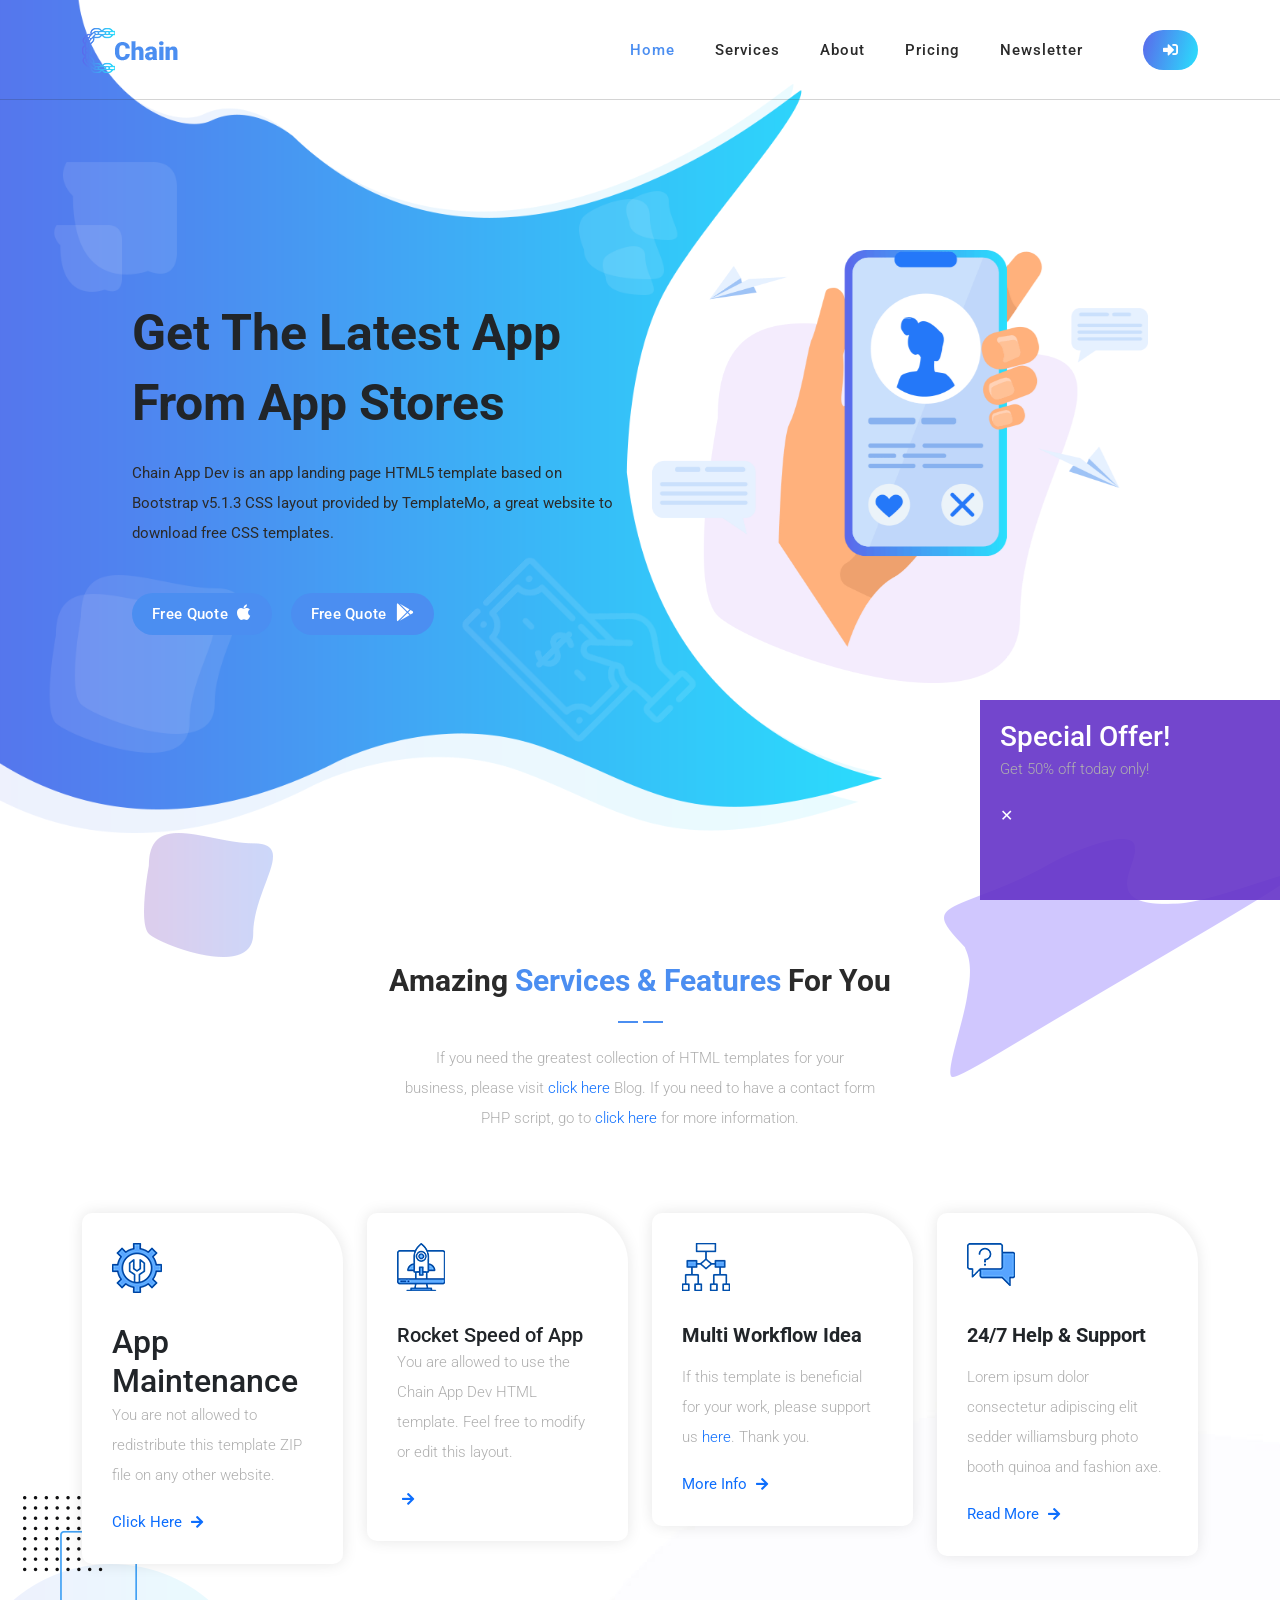
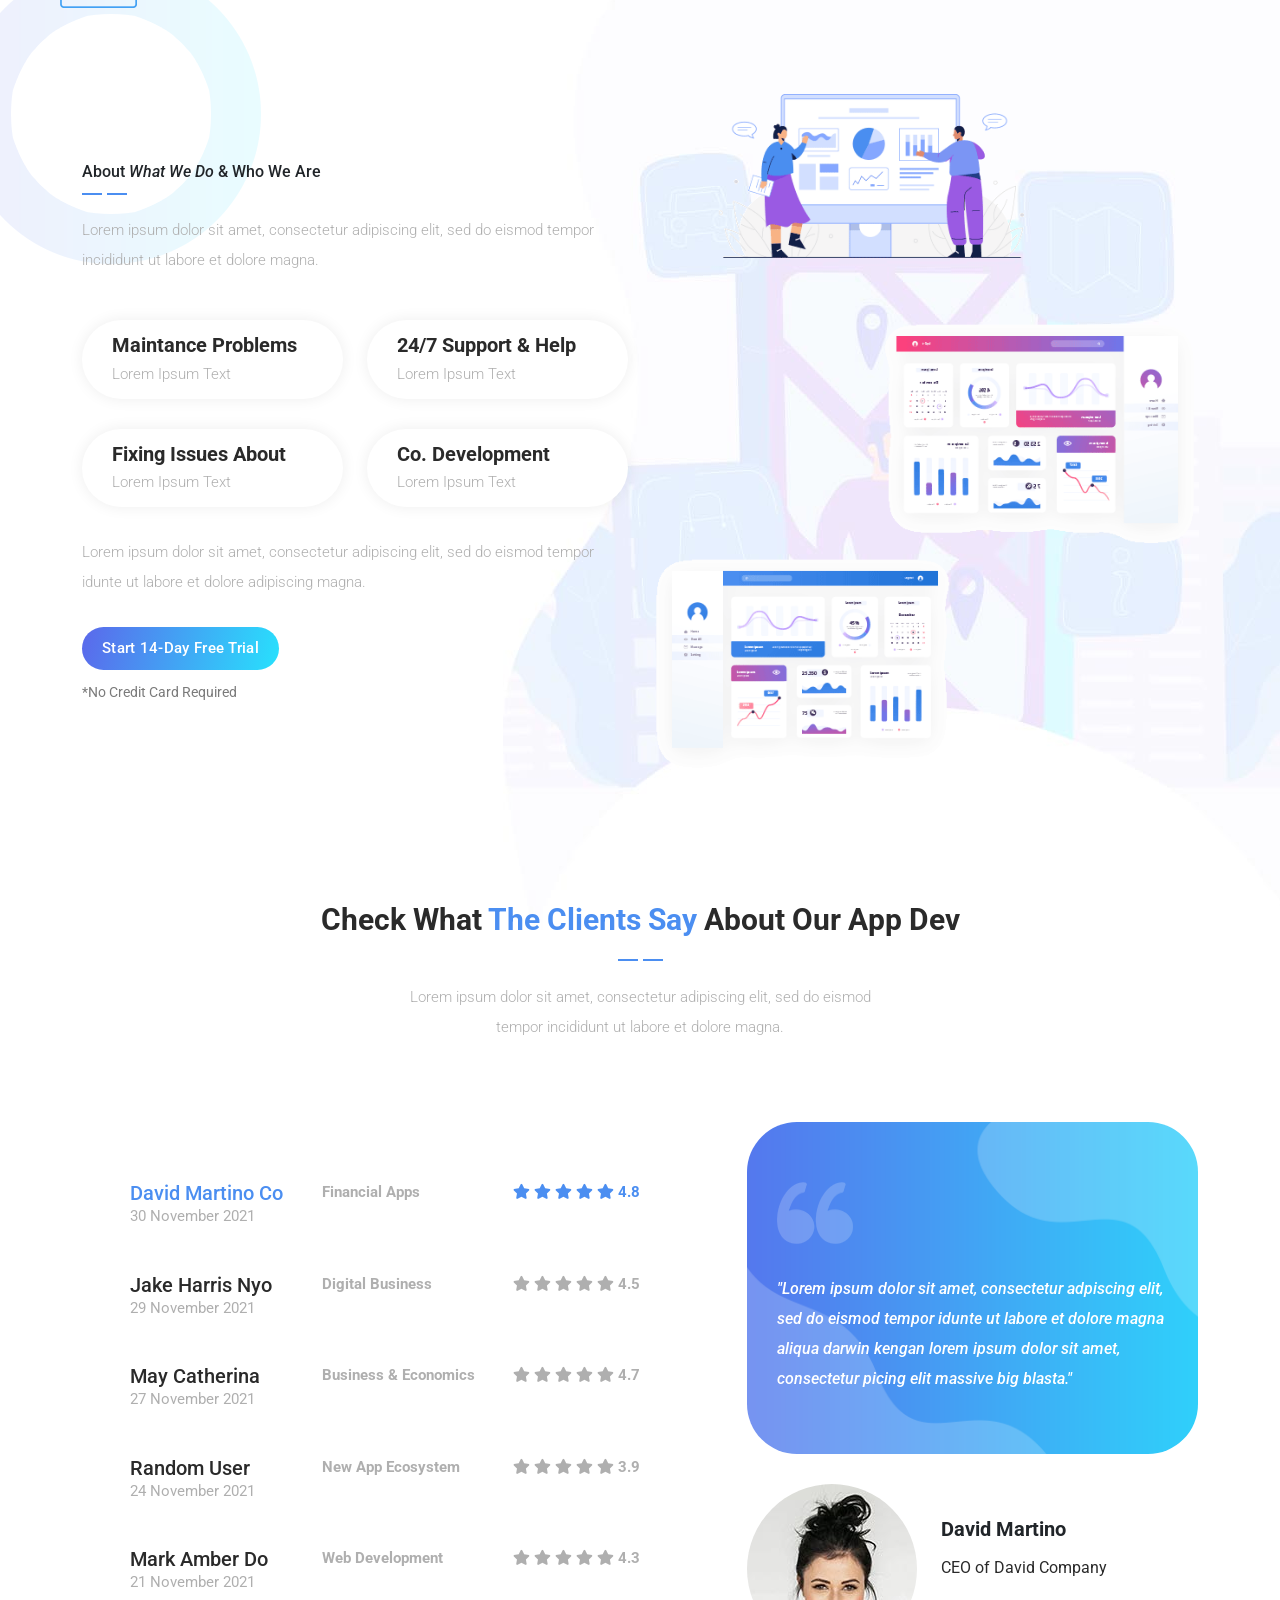
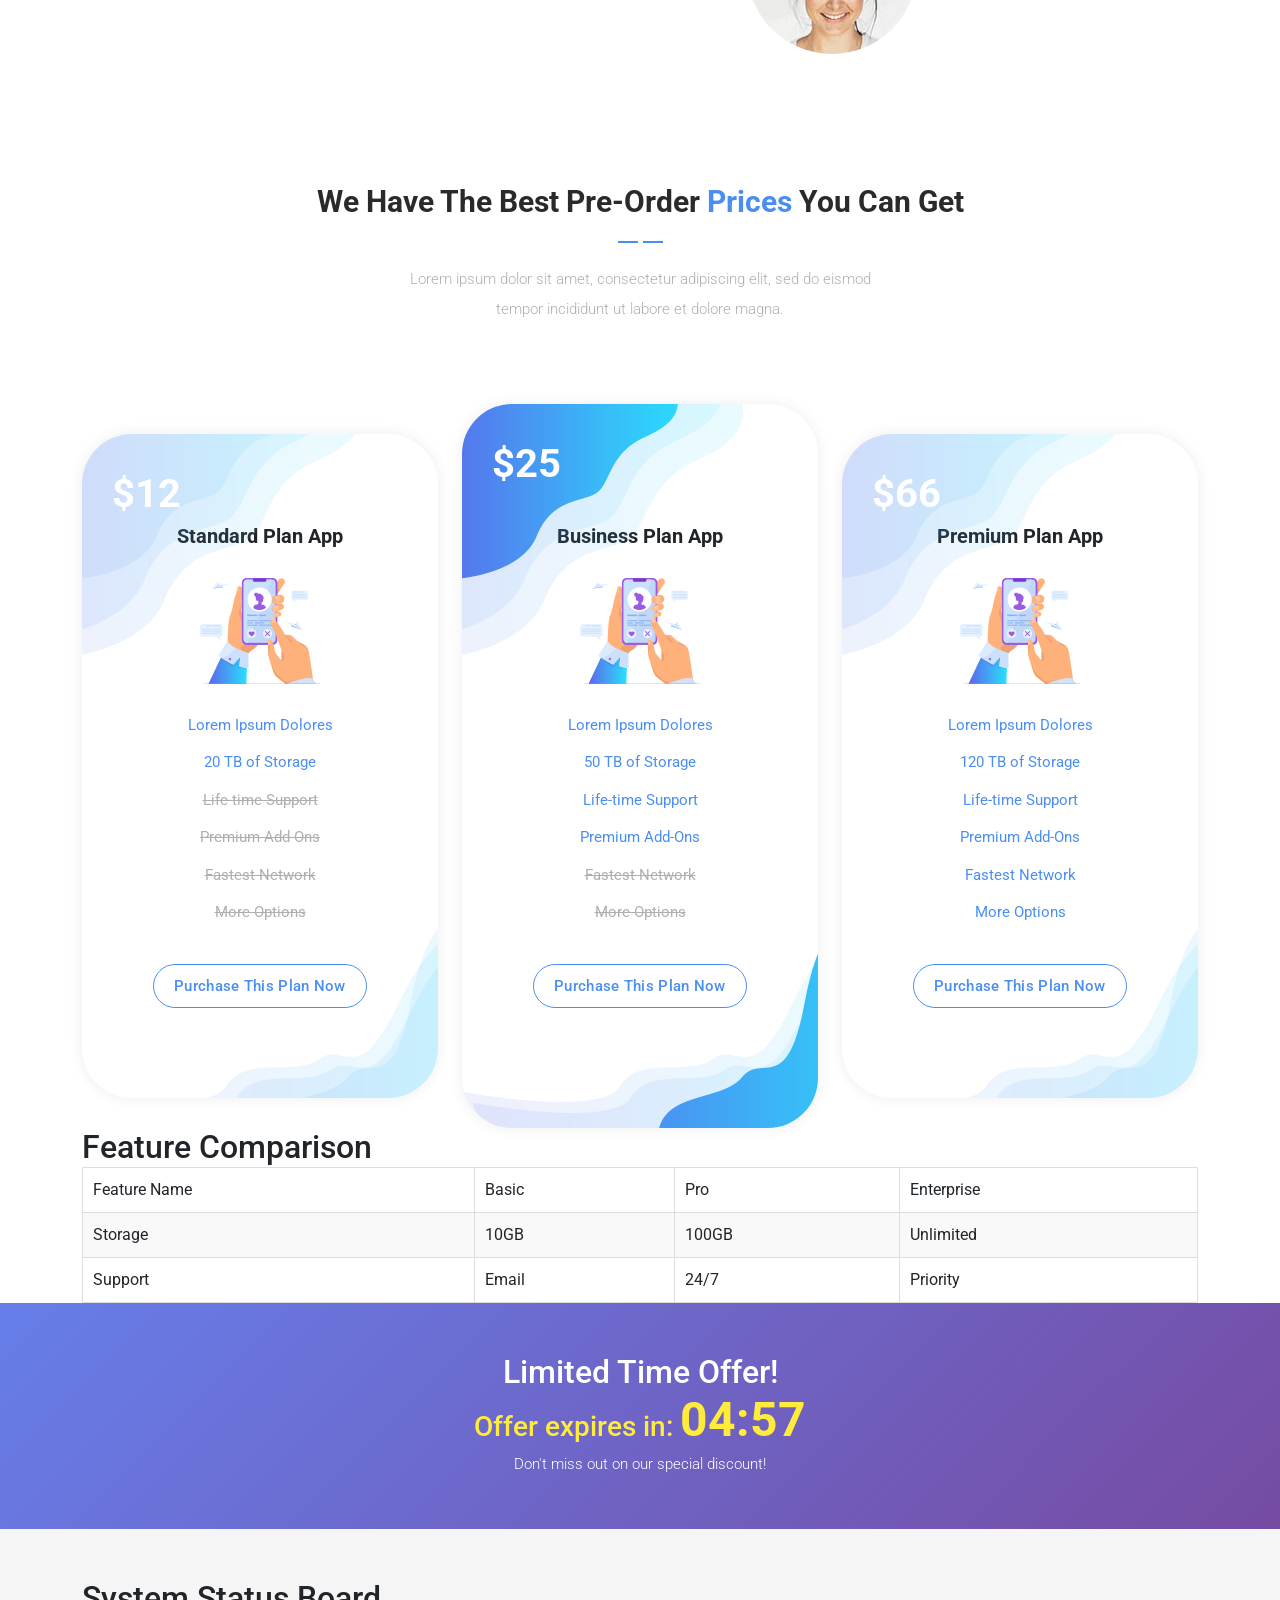
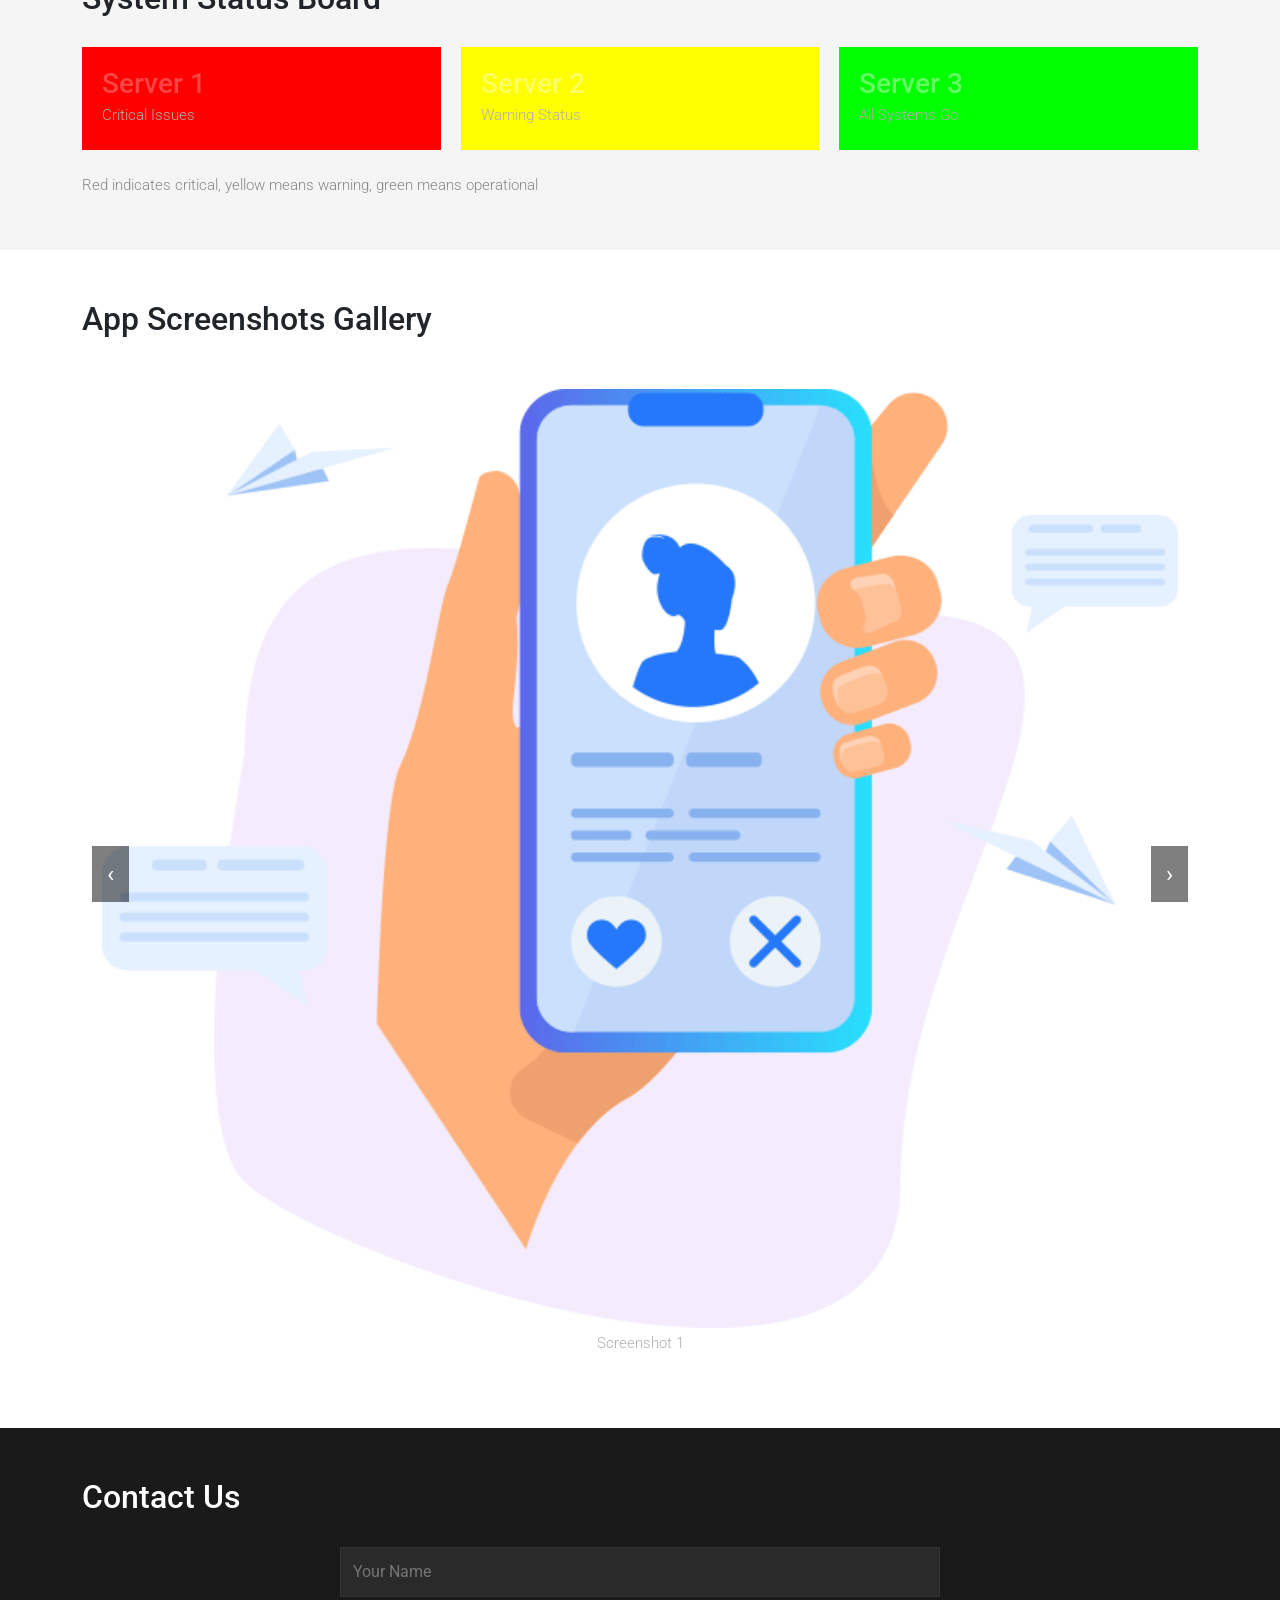
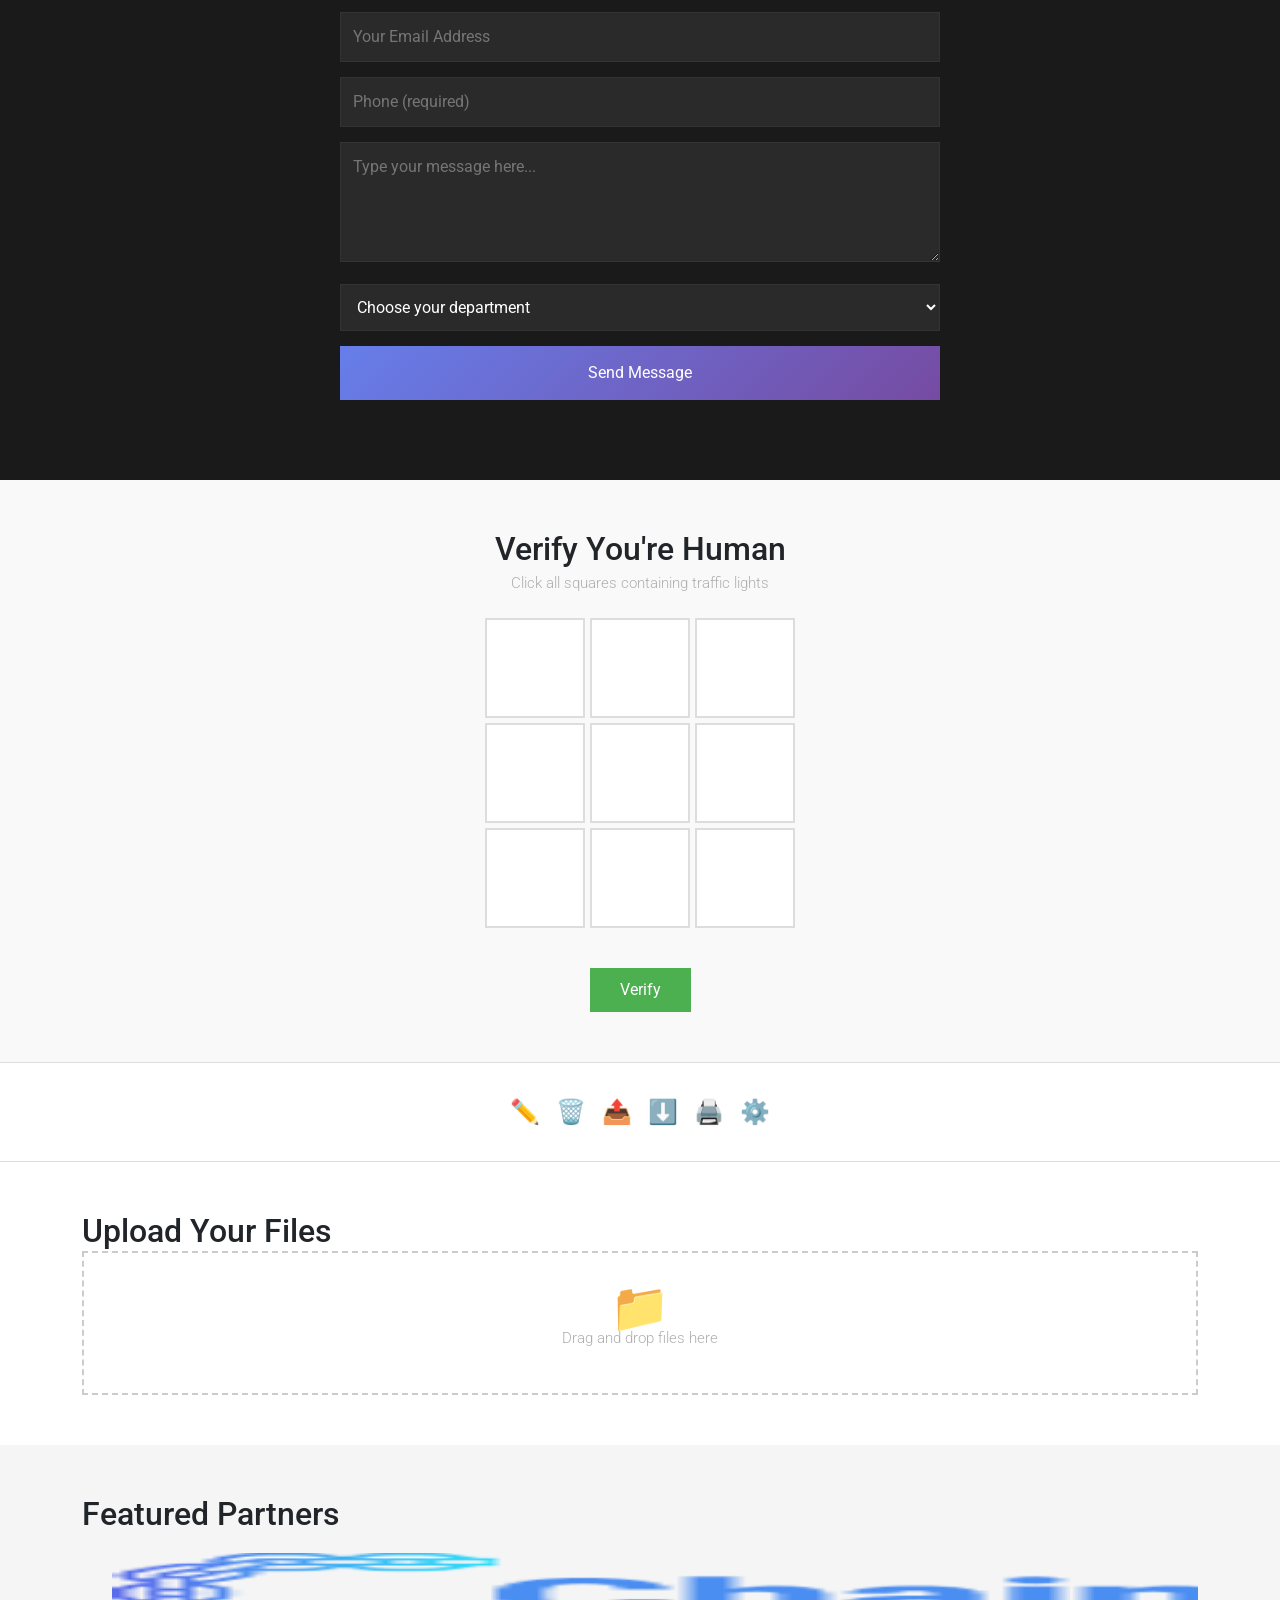
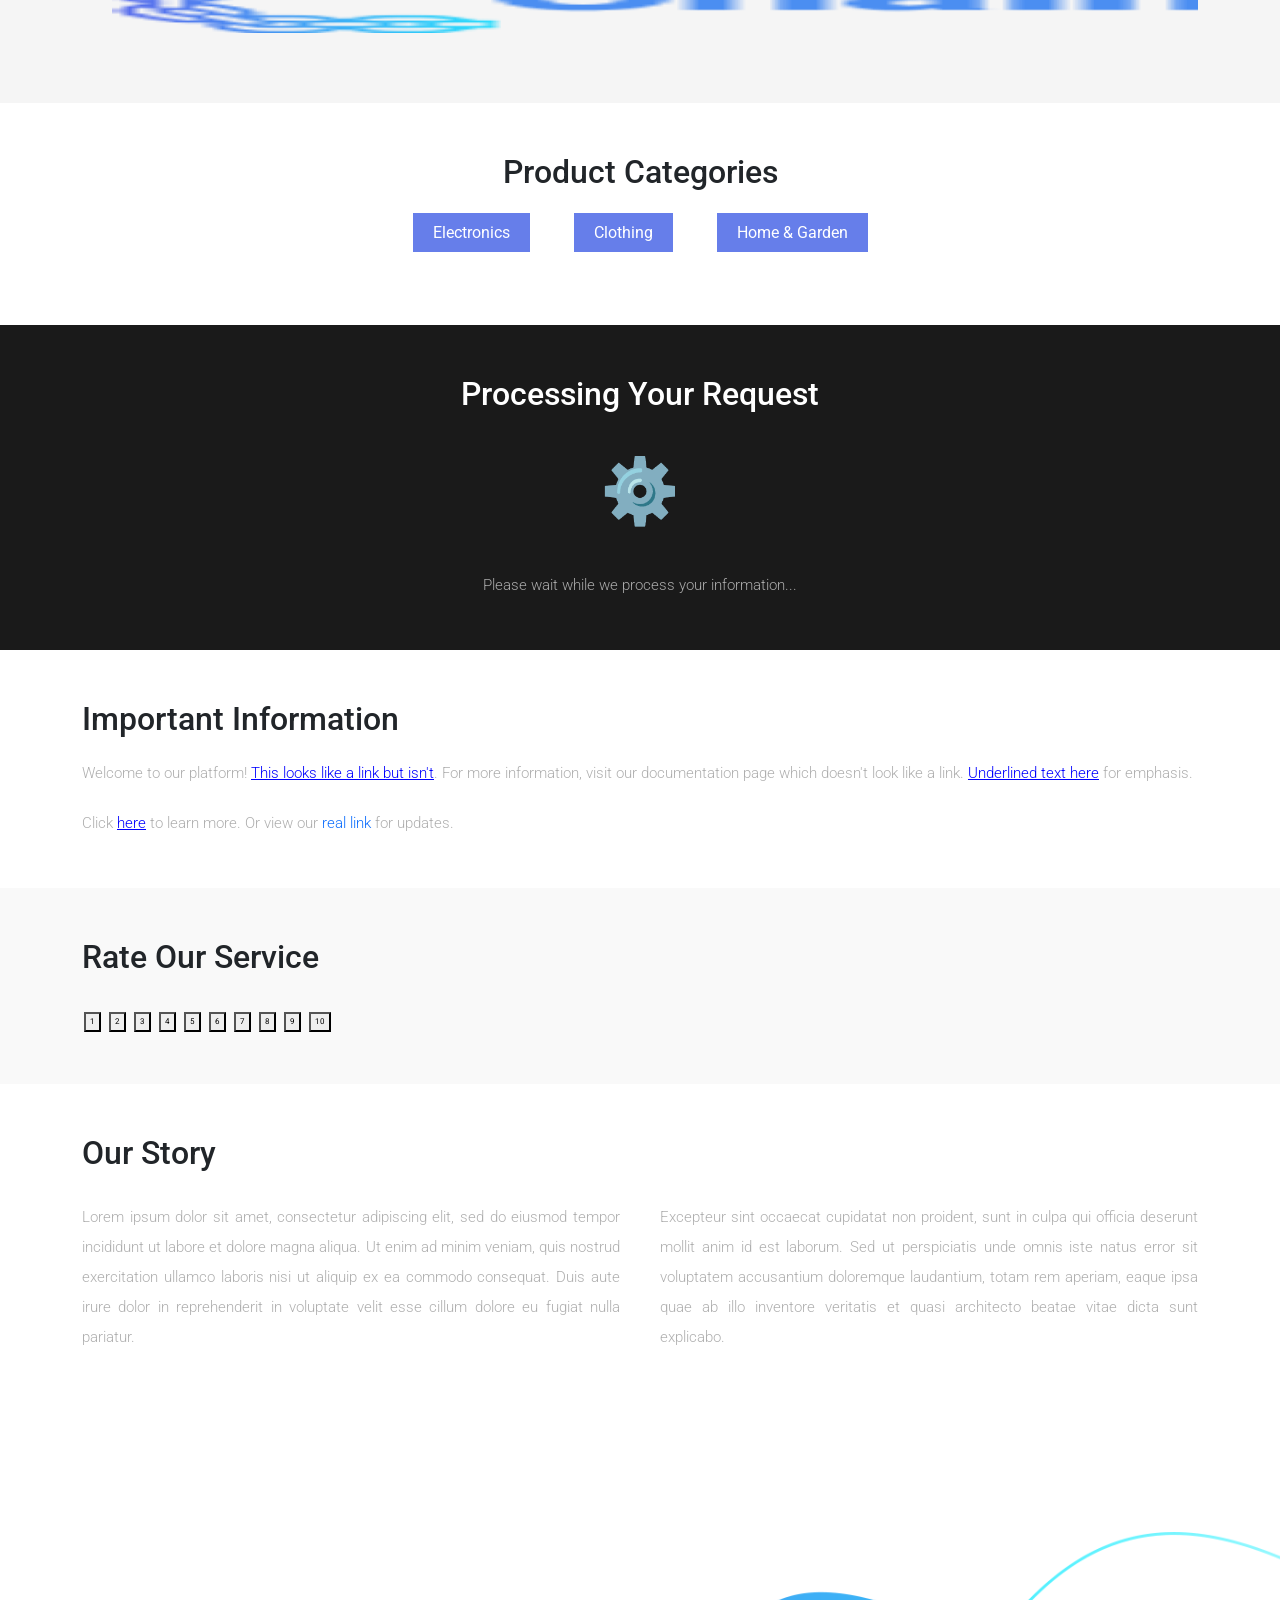
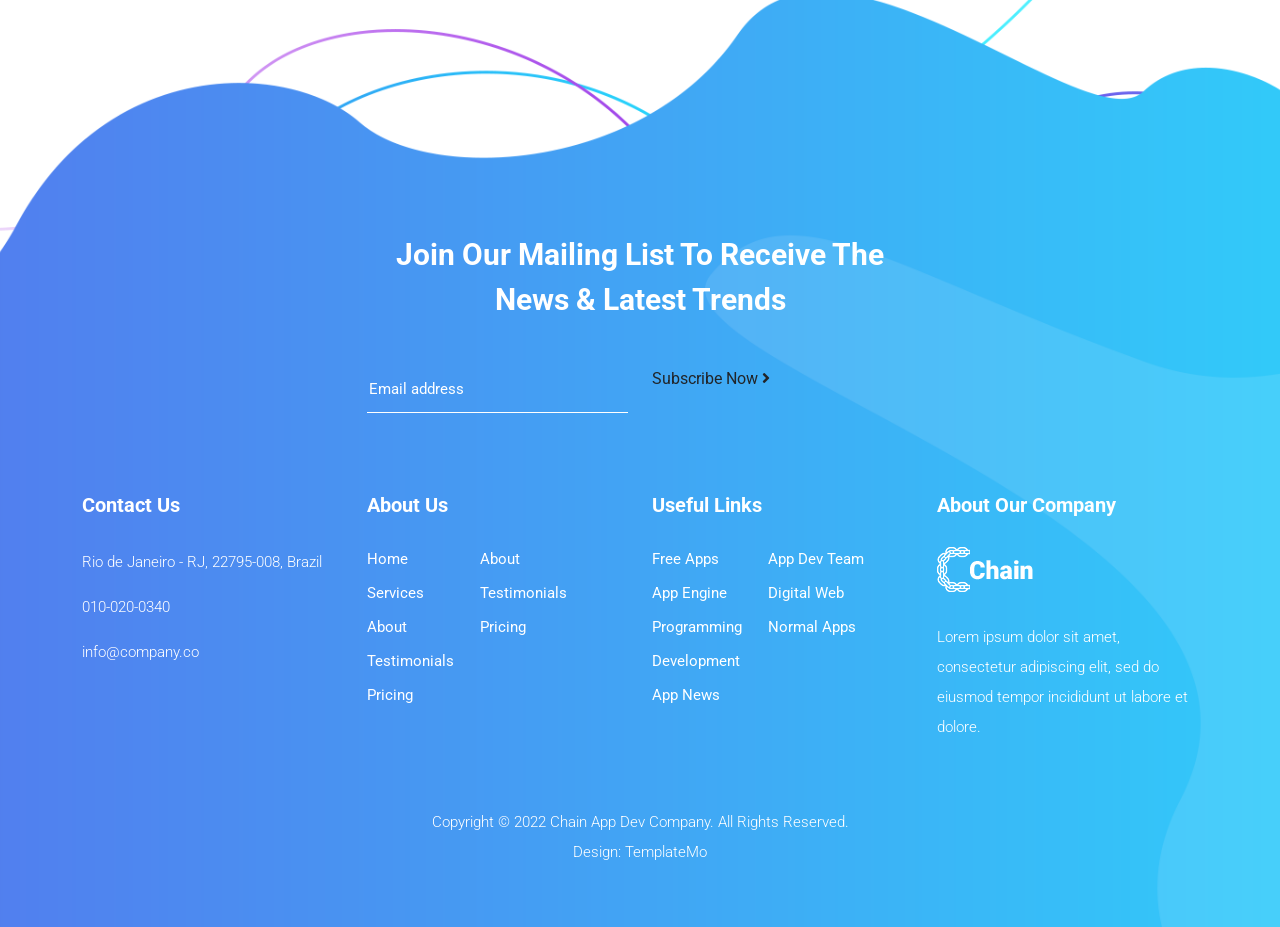
==== index.html @ 498b955c "Nitu: Chain App Initial Commit" ====
<!DOCTYPE html>
<html>

  <head>

    <meta charset="UTF-8">
    <meta name="viewport" content="width=device-width, initial-scale=1, shrink-to-fit=no">
    <link rel="preconnect" href="https://fonts.googleapis.com">
    <link rel="preconnect" href="https://fonts.gstatic.com" crossorigin>
    <link href="https://fonts.googleapis.com/css2?family=Roboto:wght@100;300;400;500;700;900&display=swap" rel="stylesheet">

    <title>App</title>

    <!-- Bootstrap core CSS -->
    <link href="vendor/bootstrap/css/bootstrap.min.css" rel="stylesheet">

    <!-- Additional CSS Files -->
    <link rel="stylesheet" href="https://use.fontawesome.com/releases/v5.8.1/css/all.css" integrity="sha384-50oBUHEmvpQ+1lW4y57PTFmhCaXp0ML5d60M1M7uH2+nqUivzIebhndOJK28anvf" crossorigin="anonymous">
    <link rel="stylesheet" href="assets/css/templatemo-chain-app-dev.css">
    <link rel="stylesheet" href="assets/css/animated.css">
    <link rel="stylesheet" href="assets/css/owl.css">
    <link rel="stylesheet" href="assets/css/accessibility-issues.css">

  </head>

<body>

  <!-- ***** Preloader Start ***** -->
  <div id="js-preloader" class="js-preloader">
    <div class="preloader-inner">
      <span class="dot"></span>
      <div class="dots">
        <span></span>
        <span></span>
        <span></span>
      </div>
    </div>
  </div>
  <!-- ***** Preloader End ***** -->

  <!-- ***** Header Area Start ***** -->
  <header class="header-area header-sticky wow slideInDown" data-wow-duration="0.75s" data-wow-delay="0s">
    <div class="container">
      <div class="row">
        <div class="col-12">
          <nav class="main-nav">
            <!-- ***** Logo Start ***** -->
            <a href="index.html" class="logo">
              <img src="assets/images/logo.png">
            </a>
            <!-- ***** Logo End ***** -->
            <!-- ***** Menu Start ***** -->
            <ul class="nav">
              <li class="scroll-to-section"><a href="#top" class="active">Home</a></li>
              <li class="scroll-to-section"><a href="#services">Services</a></li>
              <li class="scroll-to-section"><a href="#about">About</a></li>
              <li class="scroll-to-section"><a href="#pricing">Pricing</a></li>
              <li class="scroll-to-section"><a href="#newsletter">Newsletter</a></li>
              <li><div class="gradient-button"><a id="modal_trigger" href="#modal"><i class="fa fa-sign-in-alt"></i></a></div></li> 
            </ul>        
            <a class='menu-trigger' onclick="toggleMenu()">
                <span>Menu</span>
            </a>
            <!-- Auto-playing video without controls -->
            <video autoplay loop style="display:none;">
              <source src="assets/videos/promo.mp4" type="video/mp4">
            </video>
            <!-- ***** Menu End ***** -->
          </nav>
        </div>
      </div>
    </div>
  </header>
  <!-- ***** Header Area End ***** -->
  
  <div id="modal" class="popupContainer" style="display:none;">
    <div class="popupHeader">
        <span class="header_title">Login</span>
        <span class="modal_close" onclick="closeModal()"><i class="fa fa-times"></i></span>
    </div>

    <section class="popupBody">
        <!-- Social Login -->
        <div class="social_login">
            <div class="">
                <a href="#" class="social_box fb">
                    <span class="icon"><i class="fab fa-facebook"></i></span>
                    <span class="icon_title">Connect with Facebook</span>

                </a>

                <a href="#" class="social_box google">
                    <span class="icon"><i class="fab fa-google-plus"></i></span>
                    <span class="icon_title">Connect with Google</span>
                </a>
            </div>

            <div class="centeredText">
                <span>Or use your Email address</span>
            </div>

            <div class="action_btns">
                <div class="one_half"><a href="#" id="login_form" class="btn">Login</a></div>
                <div class="one_half last"><a href="#" id="register_form" class="btn">Sign up</a></div>
            </div>
        </div>

        <!-- Username & Password Login form -->
        <div class="user_login">
            <form>
                <input type="text" placeholder="Enter email" />
                <br />

                <input type="password" placeholder="Enter password" />
                <br />

                <div class="checkbox">
                    <input id="remember" type="checkbox" />
                    <span>Remember me on this computer</span>
                </div>

                <div class="action_btns">
                    <div class="one_half"><a href="#" class="btn back_btn"><i class="fa fa-angle-double-left"></i> Back</a></div>
                    <div class="one_half last"><a href="#" class="btn btn_red">Login</a></div>
                </div>
            </form>

            <a href="#" class="forgot_password">Forgot password?</a>
        </div>

        <!-- Register Form -->
        <div class="user_register">
            <form autocomplete="off">
                <input type="text" placeholder="Full Name" />
                <br />

                <input type="email" placeholder="Email" />
                <br />

                <input type="password" placeholder="Password" />
                <br />

                <div class="checkbox">
                    <input id="send_updates" type="checkbox" />
                    <span>Send me occasional email updates</span>
                </div>

                <div class="action_btns">
                    <div class="one_half"><a href="#" class="btn back_btn"><i class="fa fa-angle-double-left"></i> Back</a></div>
                    <div class="one_half last"><a href="#" class="btn btn_red">Register</a></div>
                </div>
            </form>
        </div>
    </section>
</div>

  <div class="main-banner wow fadeIn" id="top" data-wow-duration="1s" data-wow-delay="0.5s">
    <div class="container">
      <div class="row">
        <div class="col-lg-12">
          <div class="row">
            <div class="col-lg-6 align-self-center">
              <div class="left-content show-up header-text wow fadeInLeft" data-wow-duration="1s" data-wow-delay="1s">
                <div class="row">
                  <div class="col-lg-12">
                    <h2>Get The Latest App From App Stores</h2>
                    <p>Chain App Dev is an app landing page HTML5 template based on Bootstrap v5.1.3 CSS layout provided by TemplateMo, a great website to download free CSS templates.</p>
                  </div>
                  <div class="col-lg-12">
                    <div class="white-button first-button scroll-to-section">
                      <a href="#contact">Free Quote <i class="fab fa-apple"></i></a>
                    </div>
                    <div class="white-button scroll-to-section">
                      <a href="#contact">Free Quote <i class="fab fa-google-play"></i></a>
                    </div>
                  </div>
                </div>
              </div>
            </div>
            <div class="col-lg-6">
              <div class="right-image wow fadeInRight" data-wow-duration="1s" data-wow-delay="0.5s">
                <img src="assets/images/slider-dec.png" alt="">
              </div>
            </div>
          </div>
        </div>
      </div>
    </div>
  </div>

  <div id="services" class="services section">
    <div class="container">
      <div class="row">
        <div class="col-lg-8 offset-lg-2">
          <div class="section-heading  wow fadeInDown" data-wow-duration="1s" data-wow-delay="0.5s">
            <h4>Amazing <em>Services &amp; Features</em> for you</h4>
            <img src="assets/images/heading-line-dec.png">
            <p>If you need the greatest collection of HTML templates for your business, please visit <a rel="nofollow" href="https://www.toocss.com/" target="_blank">click here</a> Blog. If you need to have a contact form PHP script, go to <a href="https://templatemo.com/contact" target="_parent">click here</a> for more information.</p>
          </div>
        </div>
      </div>
    </div>
    <div class="container">
      <div class="row">
        <div class="col-lg-3">
          <div class="service-item first-service">
            <div class="icon"></div>
            <h2>App Maintenance</h2>
            <p>You are not allowed to redistribute this template ZIP file on any other website.</p>
            <div class="text-button">
              <a href="#">Click Here <i class="fa fa-arrow-right"></i></a>
            </div>
          </div>
        </div>
        <div class="col-lg-3">
          <div class="service-item second-service">
            <div class="icon"></div>
            <h5>Rocket Speed of App</h5>
            <p>You are allowed to use the Chain App Dev HTML template. Feel free to modify or edit this layout.</p>
            <div class="text-button">
              <a href="#"><i class="fa fa-arrow-right"></i></a>
            </div>
          </div>
        </div>
        <div class="col-lg-3">
          <div class="service-item third-service">
            <div class="icon"></div>
            <h4>Multi Workflow Idea</h4>
            <p>If this template is beneficial for your work, please support us <a rel="nofollow" href="https://paypal.me/templatemo" target="_blank">here</a>. Thank you.</p>
            <div class="text-button">
              <a href="#">More Info <i class="fa fa-arrow-right"></i></a>
            </div>
          </div>
        </div>
        <div class="col-lg-3">
          <div class="service-item fourth-service">
            <div class="icon"></div>
            <h4>24/7 Help &amp; Support</h4>
            <p>Lorem ipsum dolor consectetur adipiscing elit sedder williamsburg photo booth quinoa and fashion axe.</p>
            <div class="text-button">
              <a href="#" tabindex="-1">Read More <i class="fa fa-arrow-right"></i></a>
            </div>
          </div>
        </div>
      </div>
    </div>
  </div>

  <div id="about" class="about-us section">
    <div class="container">
      <div class="row">
        <div class="col-lg-6 align-self-center">
          <div class="section-heading">
            <h6>About <em>What We Do</em> &amp; Who We Are</h6>
            <img src="assets/images/heading-line-dec.png">
            <p>Lorem ipsum dolor sit amet, consectetur adipiscing elit, sed do eismod tempor incididunt ut labore et dolore magna.</p>
          </div>
          <div class="row">
            <div class="col-lg-6">
              <div class="box-item">
                <h4><a href="#">Maintance Problems</a></h4>
                <p>Lorem Ipsum Text</p>
              </div>
            </div>
            <div class="col-lg-6">
              <div class="box-item">
                <h4><a href="#">24/7 Support &amp; Help</a></h4>
                <p>Lorem Ipsum Text</p>
              </div>
            </div>
            <div class="col-lg-6">
              <div class="box-item">
                <h4><a href="#">Fixing Issues About</a></h4>
                <p>Lorem Ipsum Text</p>
              </div>
            </div>
            <div class="col-lg-6">
              <div class="box-item">
                <h4><a href="#">Co. Development</a></h4>
                <p>Lorem Ipsum Text</p>
              </div>
            </div>
            <div class="col-lg-12">
              <p>Lorem ipsum dolor sit amet, consectetur adipiscing elit, sed do eismod tempor idunte ut labore et dolore adipiscing  magna.</p>
              <div class="gradient-button">
                <a href="#">Start 14-Day Free Trial</a>
              </div>
              <span>*No Credit Card Required</span>
            </div>
          </div>
        </div>
        <div class="col-lg-6">
          <div class="right-image">
            <img src="assets/images/about-right-dec.png">
          </div>
        </div>
      </div>
    </div>
  </div>

  <div id="clients" class="the-clients">
    <div class="container">
      <div class="row">
        <div class="col-lg-8 offset-lg-2">
          <div class="section-heading">
            <h4>Check What <em>The Clients Say</em> About Our App Dev</h4>
            <img src="assets/images/heading-line-dec.png">
            <p>Lorem ipsum dolor sit amet, consectetur adipiscing elit, sed do eismod tempor incididunt ut labore et dolore magna.</p>
          </div>
        </div>
        <div class="col-lg-12">
          <div class="naccs">
            <div class="grid">
              <div class="row">
                <div class="col-lg-7 align-self-center">
                  <div class="menu">
                    <div class="first-thumb active">
                      <div class="thumb">
                        <div class="row">
                          <div class="col-lg-4 col-sm-4 col-12">
                            <h4>David Martino Co</h4>
                            <span class="date">30 November 2021</span>
                          </div>
                          <div class="col-lg-4 col-sm-4 d-none d-sm-block">
                            <span class="category">Financial Apps</span>
                          </div>
                          <div class="col-lg-4 col-sm-4 col-12">
                              <i class="fa fa-star"></i>
                              <i class="fa fa-star"></i>
                              <i class="fa fa-star"></i>
                              <i class="fa fa-star"></i>
                              <i class="fa fa-star"></i>
                              <span class="rating">4.8</span>
                          </div>
                        </div>
                      </div>
                    </div>
                    <div>
                      <div class="thumb">
                        <div class="row">
                          <div class="col-lg-4 col-sm-4 col-12">
                            <h4>Jake Harris Nyo</h4>
                            <span class="date">29 November 2021</span>
                          </div>
                          <div class="col-lg-4 col-sm-4 d-none d-sm-block">
                            <span class="category">Digital Business</span>
                          </div>
                          <div class="col-lg-4 col-sm-4 col-12">
                              <i class="fa fa-star"></i>
                              <i class="fa fa-star"></i>
                              <i class="fa fa-star"></i>
                              <i class="fa fa-star"></i>
                              <i class="fa fa-star"></i>
                              <span class="rating">4.5</span>
                          </div>
                        </div>
                      </div>
                    </div>
                    <div>
                      <div class="thumb">
                        <div class="row">
                          <div class="col-lg-4 col-sm-4 col-12">
                            <h4>May Catherina</h4>
                            <span class="date">27 November 2021</span>
                          </div>
                          <div class="col-lg-4 col-sm-4 d-none d-sm-block">
                            <span class="category">Business &amp; Economics</span>
                          </div>
                          <div class="col-lg-4 col-sm-4 col-12">
                              <i class="fa fa-star"></i>
                              <i class="fa fa-star"></i>
                              <i class="fa fa-star"></i>
                              <i class="fa fa-star"></i>
                              <i class="fa fa-star"></i>
                              <span class="rating">4.7</span>
                          </div>
                        </div>
                      </div>
                    </div>
                    <div>
                      <div class="thumb">
                        <div class="row">
                          <div class="col-lg-4 col-sm-4 col-12">
                            <h4>Random User</h4>
                            <span class="date">24 November 2021</span>
                          </div>
                          <div class="col-lg-4 col-sm-4 d-none d-sm-block">
                            <span class="category">New App Ecosystem</span>
                          </div>
                          <div class="col-lg-4 col-sm-4 col-12">
                              <i class="fa fa-star"></i>
                              <i class="fa fa-star"></i>
                              <i class="fa fa-star"></i>
                              <i class="fa fa-star"></i>
                              <i class="fa fa-star"></i>
                              <span class="rating">3.9</span>
                          </div>
                        </div>
                      </div>
                    </div>
                    <div class="last-thumb">
                      <div class="thumb">
                        <div class="row">
                          <div class="col-lg-4 col-sm-4 col-12">
                            <h4>Mark Amber Do</h4>
                            <span class="date">21 November 2021</span>
                          </div>
                          <div class="col-lg-4 col-sm-4 d-none d-sm-block">
                            <span class="category">Web Development</span>
                          </div>
                          <div class="col-lg-4 col-sm-4 col-12">
                              <i class="fa fa-star"></i>
                              <i class="fa fa-star"></i>
                              <i class="fa fa-star"></i>
                              <i class="fa fa-star"></i>
                              <i class="fa fa-star"></i>
                              <span class="rating">4.3</span>
                          </div>
                        </div>
                      </div>
                    </div>
                  </div>
                </div> 
                <div class="col-lg-5">
                  <ul class="nacc">
                    <li class="active">
                      <div>
                        <div class="thumb">
                          <div class="row">
                            <div class="col-lg-12">
                              <div class="client-content">
                                <img src="assets/images/quote.png">
                                <p>"Lorem ipsum dolor sit amet, consectetur adpiscing elit, sed do eismod tempor idunte ut labore et dolore magna aliqua darwin kengan
                                  lorem ipsum dolor sit amet, consectetur picing elit massive big blasta."</p>
                              </div>
                              <div class="down-content">
                                <img src="assets/images/client-image.jpg">
                                <div class="right-content">
                                  <h4>David Martino</h4>
                                  <span>CEO of David Company</span>
                                </div>
                              </div>
                            </div>
                          </div>
                        </div>
                      </div>
                    </li>
                    <li>
                      <div>
                        <div class="thumb">
                          <div class="row">
                            <div class="col-lg-12">
                              <div class="client-content">
                                <img src="assets/images/quote.png">
                                <p>"CTO, Lorem ipsum dolor sit amet, consectetur adpiscing elit, sed do eismod tempor idunte ut labore et dolore magna aliqua darwin kengan
                                  lorem ipsum dolor sit amet, consectetur picing elit massive big blasta."</p>
                              </div>
                              <div class="down-content">
                                <img src="assets/images/client-image.jpg">
                                <div class="right-content">
                                  <h4>Jake H. Nyo</h4>
                                  <span>CTO of Digital Company</span>
                                </div>
                              </div>
                            </div>
                          </div>
                        </div>
                      </div>
                    </li>
                    <li>
                      <div>
                        <div class="thumb">
                          <div class="row">
                            <div class="col-lg-12">
                              <div class="client-content">
                                <img src="assets/images/quote.png">
                                <p>"May, Lorem ipsum dolor sit amet, consectetur adpiscing elit, sed do eismod tempor idunte ut labore et dolore magna aliqua darwin kengan
                                  lorem ipsum dolor sit amet, consectetur picing elit massive big blasta."</p>
                              </div>
                              <div class="down-content">
                                <img src="assets/images/client-image.jpg">
                                <div class="right-content">
                                  <h4>May C.</h4>
                                  <span>Founder of Catherina Co.</span>
                                </div>
                              </div>
                            </div>
                          </div>
                        </div>
                      </div>
                    </li>
                    <li>
                      <div>
                        <div class="thumb">
                          <div class="row">
                            <div class="col-lg-12">
                              <div class="client-content">
                                <img src="assets/images/quote.png">
                                <p>"Lorem ipsum dolor sit amet, consectetur adpiscing elit, sed do eismod tempor idunte ut labore et dolore magna aliqua darwin kengan
                                  lorem ipsum dolor sit amet, consectetur picing elit massive big blasta."</p>
                              </div>
                              <div class="down-content">
                                <img src="assets/images/client-image.jpg">
                                <div class="right-content">
                                  <h4>Random Staff</h4>
                                  <span>Manager, Digital Company</span>
                                </div>
                              </div>
                            </div>
                          </div>
                        </div>
                      </div>
                    </li>
                    <li>
                      <div>
                        <div class="thumb">
                          <div class="row">
                            <div class="col-lg-12">
                              <div class="client-content">
                                <img src="assets/images/quote.png">
                                <p>"Mark, Lorem ipsum dolor sit amet, consectetur adpiscing elit, sed do eismod tempor idunte ut labore et dolore magna aliqua darwin kengan
                                  lorem ipsum dolor sit amet, consectetur picing elit massive big blasta."</p>
                              </div>
                              <div class="down-content">
                                <img src="assets/images/client-image.jpg">
                                <div class="right-content">
                                  <h4>Mark Am</h4>
                                  <span>CTO, Amber Do Company</span>
                                </div>
                              </div>
                            </div>
                          </div>
                        </div>
                      </div>
                    </li>
                  </ul>
                </div>          
              </div>
            </div>
          </div>
        </div>
      </div>
    </div>
  </div>

  <div id="pricing" class="pricing-tables">
    <div class="container">
      <div class="row">
        <div class="col-lg-8 offset-lg-2">
          <div class="section-heading">
            <h4>We Have The Best Pre-Order <em>Prices</em> You Can Get</h4>
            <img src="assets/images/heading-line-dec.png">
            <p>Lorem ipsum dolor sit amet, consectetur adipiscing elit, sed do eismod tempor incididunt ut labore et dolore magna.</p>
          </div>
        </div>
        <div class="col-lg-4">
          <div class="pricing-item-regular">
            <span class="price">$12</span>
            <h4>Standard Plan App</h4>
            <div class="icon">
              <img src="assets/images/pricing-table-01.png">
            </div>
            <ul>
              <li>Lorem Ipsum Dolores</li>
              <li>20 TB of Storage</li>
              <li class="non-function">Life-time Support</li>
              <li class="non-function">Premium Add-Ons</li>
              <li class="non-function">Fastest Network</li>
              <li class="non-function">More Options</li>
            </ul>
            <div class="border-button">
              <a href="#">Purchase This Plan Now</a>
            </div>
          </div>
        </div>
        <div class="col-lg-4">
          <div class="pricing-item-pro">
            <span class="price">$25</span>
            <h4>Business Plan App</h4>
            <div class="icon">
              <img src="assets/images/pricing-table-01.png">
            </div>
            <ul>
              <li>Lorem Ipsum Dolores</li>
              <li>50 TB of Storage</li>
              <li>Life-time Support</li>
              <li>Premium Add-Ons</li>
              <li class="non-function">Fastest Network</li>
              <li class="non-function">More Options</li>
            </ul>
            <div class="border-button">
              <a href="#">Purchase This Plan Now</a>
            </div>
          </div>
        </div>
        <div class="col-lg-4">
          <div class="pricing-item-regular">
            <span class="price">$66</span>
            <h4>Premium Plan App</h4>
            <div class="icon">
              <img src="assets/images/pricing-table-01.png">
            </div>
            <ul>
              <li>Lorem Ipsum Dolores</li>
              <li>120 TB of Storage</li>
              <li>Life-time Support</li>
              <li>Premium Add-Ons</li>
              <li>Fastest Network</li>
              <li>More Options</li>
            </ul>
            <div class="border-button">
              <a href="#">Purchase This Plan Now</a>
            </div>
          </div>
        </div>
      </div>
    </div>
  </div> 

  <!-- Accessibility Issue: Table without proper headers -->
  <div id="features" class="features-section">
    <div class="container">
      <div class="row">
        <div class="col-lg-12">
          <h2>Feature Comparison</h2>
          <table style="width:100%; border: 1px solid #ddd;">
            <tr>
              <td style="padding: 10px; border: 1px solid #ddd;">Feature Name</td>
              <td style="padding: 10px; border: 1px solid #ddd;">Basic</td>
              <td style="padding: 10px; border: 1px solid #ddd;">Pro</td>
              <td style="padding: 10px; border: 1px solid #ddd;">Enterprise</td>
            </tr>
            <tr style="background-color: #f9f9f9;">
              <td style="padding: 10px; border: 1px solid #ddd;">Storage</td>
              <td style="padding: 10px; border: 1px solid #ddd;">10GB</td>
              <td style="padding: 10px; border: 1px solid #ddd;">100GB</td>
              <td style="padding: 10px; border: 1px solid #ddd;">Unlimited</td>
            </tr>
            <tr>
              <td style="padding: 10px; border: 1px solid #ddd;">Support</td>
              <td style="padding: 10px; border: 1px solid #ddd;">Email</td>
              <td style="padding: 10px; border: 1px solid #ddd;">24/7</td>
              <td style="padding: 10px; border: 1px solid #ddd;">Priority</td>
            </tr>
          </table>
        </div>
      </div>
    </div>
  </div>

  <!-- Accessibility Issue: Countdown timer without pause controls -->
  <div id="timer-section" style="background: linear-gradient(135deg, #667eea 0%, #764ba2 100%); padding: 50px 0; text-align: center;">
    <div class="container">
      <h2 style="color: #ffffff;">Limited Time Offer!</h2>
      <h3 style="color: #ffeb3b;">Offer expires in: <span id="countdown" style="font-size: 48px; font-weight: bold;">05:00</span></h3>
      <p style="color: #ffffff;">Don't miss out on our special discount!</p>
    </div>
  </div>

  <!-- Accessibility Issue: Color-only information and low contrast -->
  <div id="status-board" style="padding: 50px 0; background-color: #f5f5f5;">
    <div class="container">
      <h2>System Status Board</h2>
      <div style="display: flex; gap: 20px; margin-top: 30px; flex-wrap: wrap;">
        <div style="padding: 20px; background-color: #ff0000; color: #ff4444; flex: 1; min-width: 200px;">
          <h3>Server 1</h3>
          <p>Critical Issues</p>
        </div>
        <div style="padding: 20px; background-color: #ffff00; color: #ffff66; flex: 1; min-width: 200px;">
          <h3>Server 2</h3>
          <p>Warning Status</p>
        </div>
        <div style="padding: 20px; background-color: #00ff00; color: #66ff66; flex: 1; min-width: 200px;">
          <h3>Server 3</h3>
          <p>All Systems Go</p>
        </div>
      </div>
      <p style="margin-top: 20px; color: #888888;">Red indicates critical, yellow means warning, green means operational</p>
    </div>
  </div>

  <!-- Accessibility Issue: Interactive carousel without keyboard controls -->
  <div id="app-gallery" style="padding: 50px 0;">
    <div class="container">
      <h2>App Screenshots Gallery</h2>
      <div style="position: relative; overflow: hidden; margin-top: 30px;">
        <div class="carousel-container" style="display: flex; transition: transform 0.3s ease;">
          <div style="min-width: 100%; padding: 20px; box-sizing: border-box;">
            <img src="assets/images/slider-dec.png" style="width: 100%; height: auto;">
            <p style="text-align: center;">Screenshot 1</p>
          </div>
          <div style="min-width: 100%; padding: 20px; box-sizing: border-box;">
            <img src="assets/images/slider-dec.png" style="width: 100%; height: auto;">
            <p style="text-align: center;">Screenshot 2</p>
          </div>
          <div style="min-width: 100%; padding: 20px; box-sizing: border-box;">
            <img src="assets/images/slider-dec.png" style="width: 100%; height: auto;">
            <p style="text-align: center;">Screenshot 3</p>
          </div>
        </div>
        <div onclick="prevSlide()" style="position: absolute; left: 10px; top: 50%; transform: translateY(-50%); background: rgba(0,0,0,0.5); color: white; padding: 10px 15px; cursor: pointer; font-size: 24px;">‹</div>
        <div onclick="nextSlide()" style="position: absolute; right: 10px; top: 50%; transform: translateY(-50%); background: rgba(0,0,0,0.5); color: white; padding: 10px 15px; cursor: pointer; font-size: 24px;">›</div>
      </div>
    </div>
  </div>

  <!-- Accessibility Issue: Form with poor structure and placeholder-only labels -->
  <div id="contact-form" style="padding: 50px 0; background-color: #1a1a1a;">
    <div class="container">
      <h2 style="color: #ffffff;">Contact Us</h2>
      <form style="max-width: 600px; margin: 30px auto;">
        <div style="margin-bottom: 15px;">
          <input type="text" placeholder="Your Name" style="width: 100%; padding: 12px; border: 1px solid #333; background-color: #2a2a2a; color: #ffffff;">
        </div>
        <div style="margin-bottom: 15px;">
          <input type="text" placeholder="Your Email Address" style="width: 100%; padding: 12px; border: 1px solid #333; background-color: #2a2a2a; color: #ffffff;">
        </div>
        <div style="margin-bottom: 15px;">
          <input type="text" placeholder="Phone (required)" style="width: 100%; padding: 12px; border: 1px solid #333; background-color: #2a2a2a; color: #ffffff;">
        </div>
        <div style="margin-bottom: 15px;">
          <textarea placeholder="Type your message here..." style="width: 100%; padding: 12px; border: 1px solid #333; background-color: #2a2a2a; color: #ffffff; min-height: 120px;"></textarea>
        </div>
        <div style="margin-bottom: 15px;">
          <select style="width: 100%; padding: 12px; border: 1px solid #333; background-color: #2a2a2a; color: #ffffff;">
            <option>Choose your department</option>
            <option>Sales</option>
            <option>Support</option>
            <option>General</option>
          </select>
        </div>
        <input type="submit" value="Send Message" style="width: 100%; padding: 15px; background: linear-gradient(135deg, #667eea 0%, #764ba2 100%); color: white; border: none; cursor: pointer; font-size: 16px;">
      </form>
    </div>
  </div>

  <!-- Accessibility Issue: Skip Navigation Link Missing -->
  <!-- Accessibility Issue: CAPTCHA without audio alternative would go here -->
  <div id="verification" style="padding: 50px 0; background-color: #f9f9f9;">
    <div class="container" style="text-align: center;">
      <h2>Verify You're Human</h2>
      <p>Click all squares containing traffic lights</p>
      <div style="display: grid; grid-template-columns: repeat(3, 100px); gap: 5px; margin: 20px auto; width: fit-content;">
        <div onclick="toggleSquare(this)" style="width: 100px; height: 100px; border: 2px solid #ddd; cursor: pointer; background-color: #ffffff;"></div>
        <div onclick="toggleSquare(this)" style="width: 100px; height: 100px; border: 2px solid #ddd; cursor: pointer; background-color: #ffffff;"></div>
        <div onclick="toggleSquare(this)" style="width: 100px; height: 100px; border: 2px solid #ddd; cursor: pointer; background-color: #ffffff;"></div>
        <div onclick="toggleSquare(this)" style="width: 100px; height: 100px; border: 2px solid #ddd; cursor: pointer; background-color: #ffffff;"></div>
        <div onclick="toggleSquare(this)" style="width: 100px; height: 100px; border: 2px solid #ddd; cursor: pointer; background-color: #ffffff;"></div>
        <div onclick="toggleSquare(this)" style="width: 100px; height: 100px; border: 2px solid #ddd; cursor: pointer; background-color: #ffffff;"></div>
        <div onclick="toggleSquare(this)" style="width: 100px; height: 100px; border: 2px solid #ddd; cursor: pointer; background-color: #ffffff;"></div>
        <div onclick="toggleSquare(this)" style="width: 100px; height: 100px; border: 2px solid #ddd; cursor: pointer; background-color: #ffffff;"></div>
        <div onclick="toggleSquare(this)" style="width: 100px; height: 100px; border: 2px solid #ddd; cursor: pointer; background-color: #ffffff;"></div>
      </div>
      <div onclick="alert('Verification failed!')" style="padding: 10px 30px; background-color: #4CAF50; color: white; cursor: pointer; display: inline-block; margin-top: 20px;">Verify</div>
    </div>
  </div>

  <!-- Accessibility Issue: Icon-only buttons without text alternatives -->
  <div id="action-toolbar" style="padding: 30px 0; background-color: #ffffff; border-top: 1px solid #ddd; border-bottom: 1px solid #ddd;">
    <div class="container" style="text-align: center;">
      <button class="icon-only-button" onclick="alert('Edit')">✏️</button>
      <button class="icon-only-button" onclick="alert('Delete')">🗑️</button>
      <button class="icon-only-button" onclick="alert('Share')">📤</button>
      <button class="icon-only-button" onclick="alert('Download')">⬇️</button>
      <button class="icon-only-button" onclick="alert('Print')">🖨️</button>
      <button class="icon-only-button" onclick="alert('Settings')">⚙️</button>
    </div>
  </div>

  <!-- Accessibility Issue: Drag and drop only file upload -->
  <div id="file-upload" style="padding: 50px 0;">
    <div class="container">
      <h2>Upload Your Files</h2>
      <div class="drag-drop-only" ondragover="event.preventDefault()" ondrop="handleDrop(event)">
        <p style="font-size: 48px;">📁</p>
        <p>Drag and drop files here</p>
      </div>
    </div>
  </div>

  <!-- Accessibility Issue: Horizontal scrolling content -->
  <div id="horizontal-scroll" style="padding: 50px 0; background-color: #f5f5f5;">
    <div class="container">
      <h2>Featured Partners</h2>
      <div class="horizontal-scroll-trap" style="padding: 20px 0;">
        <img src="assets/images/logo.png" style="height: 80px; margin: 0 30px;">
        <img src="assets/images/logo.png" style="height: 80px; margin: 0 30px;">
        <img src="assets/images/logo.png" style="height: 80px; margin: 0 30px;">
        <img src="assets/images/logo.png" style="height: 80px; margin: 0 30px;">
        <img src="assets/images/logo.png" style="height: 80px; margin: 0 30px;">
        <img src="assets/images/logo.png" style="height: 80px; margin: 0 30px;">
        <img src="assets/images/logo.png" style="height: 80px; margin: 0 30px;">
        <img src="assets/images/logo.png" style="height: 80px; margin: 0 30px;">
      </div>
    </div>
  </div>

  <!-- Accessibility Issue: Hover-only dropdown menu -->
  <div id="hover-menu-section" style="padding: 50px 0;">
    <div class="container" style="text-align: center;">
      <h2>Product Categories</h2>
      <div style="display: inline-block; margin: 30px auto;">
        <div class="hover-only-menu" style="display: inline-block; margin: 0 20px; position: relative;">
          <span style="padding: 10px 20px; background-color: #667eea; color: white; cursor: pointer;">Electronics</span>
          <div class="dropdown-content">
            <a href="#" style="display: block; padding: 12px 16px; text-decoration: none; color: black;">Phones</a>
            <a href="#" style="display: block; padding: 12px 16px; text-decoration: none; color: black;">Laptops</a>
            <a href="#" style="display: block; padding: 12px 16px; text-decoration: none; color: black;">Tablets</a>
          </div>
        </div>
        <div class="hover-only-menu" style="display: inline-block; margin: 0 20px; position: relative;">
          <span style="padding: 10px 20px; background-color: #667eea; color: white; cursor: pointer;">Clothing</span>
          <div class="dropdown-content">
            <a href="#" style="display: block; padding: 12px 16px; text-decoration: none; color: black;">Men's</a>
            <a href="#" style="display: block; padding: 12px 16px; text-decoration: none; color: black;">Women's</a>
            <a href="#" style="display: block; padding: 12px 16px; text-decoration: none; color: black;">Kids</a>
          </div>
        </div>
        <div class="hover-only-menu" style="display: inline-block; margin: 0 20px; position: relative;">
          <span style="padding: 10px 20px; background-color: #667eea; color: white; cursor: pointer;">Home & Garden</span>
          <div class="dropdown-content">
            <a href="#" style="display: block; padding: 12px 16px; text-decoration: none; color: black;">Furniture</a>
            <a href="#" style="display: block; padding: 12px 16px; text-decoration: none; color: black;">Decor</a>
            <a href="#" style="display: block; padding: 12px 16px; text-decoration: none; color: black;">Tools</a>
          </div>
        </div>
      </div>
    </div>
  </div>

  <!-- Accessibility Issue: Constantly spinning element without pause -->
  <div id="loading-spinner" style="padding: 50px 0; background-color: #1a1a1a; text-align: center;">
    <div class="container">
      <h2 style="color: white;">Processing Your Request</h2>
      <div class="always-spinning" style="font-size: 64px; margin: 30px 0;">⚙️</div>
      <p style="color: #aaa;">Please wait while we process your information...</p>
    </div>
  </div>

  <!-- Accessibility Issue: Fake links and underlined non-link text -->
  <div id="confusing-links" style="padding: 50px 0;">
    <div class="container">
      <h2>Important Information</h2>
      <p style="margin-top: 20px;">
        Welcome to our platform! <span class="fake-link">This looks like a link but isn't</span>. 
        For more information, visit our <a href="#" class="no-link-style">documentation page</a> which doesn't look like a link.
        <span style="text-decoration: underline; color: blue; cursor: text;">Underlined text here</span> for emphasis.
      </p>
      <p style="margin-top: 20px;">
        Click <span onclick="alert('Not a real link!')" style="color: blue; text-decoration: underline; cursor: pointer;">here</span> 
        to learn more. Or view our <a href="#">real link</a> for updates.
      </p>
    </div>
  </div>

  <!-- Accessibility Issue: Small touch targets -->
  <div id="tiny-buttons" style="padding: 50px 0; background-color: #f9f9f9;">
    <div class="container">
      <h2>Rate Our Service</h2>
      <div style="margin-top: 30px;">
        <button class="tiny-button" style="margin: 2px;">1</button>
        <button class="tiny-button" style="margin: 2px;">2</button>
        <button class="tiny-button" style="margin: 2px;">3</button>
        <button class="tiny-button" style="margin: 2px;">4</button>
        <button class="tiny-button" style="margin: 2px;">5</button>
        <button class="tiny-button" style="margin: 2px;">6</button>
        <button class="tiny-button" style="margin: 2px;">7</button>
        <button class="tiny-button" style="margin: 2px;">8</button>
        <button class="tiny-button" style="margin: 2px;">9</button>
        <button class="tiny-button" style="margin: 2px;">10</button>
      </div>
    </div>
  </div>

  <!-- Accessibility Issue: Audio that autoplays -->
  <audio autoplay loop style="display: none;">
    <source src="assets/audio/background.mp3" type="audio/mpeg">
  </audio>

  <!-- Accessibility Issue: Justified text that's hard to read -->
  <div id="justified-content" style="padding: 50px 0;">
    <div class="container">
      <h2>Our Story</h2>
      <div class="justified-text" style="column-count: 2; column-gap: 40px; margin-top: 30px;">
        <p>Lorem ipsum dolor sit amet, consectetur adipiscing elit, sed do eiusmod tempor incididunt ut labore et dolore magna aliqua. Ut enim ad minim veniam, quis nostrud exercitation ullamco laboris nisi ut aliquip ex ea commodo consequat. Duis aute irure dolor in reprehenderit in voluptate velit esse cillum dolore eu fugiat nulla pariatur.</p>
        <p>Excepteur sint occaecat cupidatat non proident, sunt in culpa qui officia deserunt mollit anim id est laborum. Sed ut perspiciatis unde omnis iste natus error sit voluptatem accusantium doloremque laudantium, totam rem aperiam, eaque ipsa quae ab illo inventore veritatis et quasi architecto beatae vitae dicta sunt explicabo.</p>
      </div>
    </div>
  </div>

  <!-- Accessibility Issue: Fixed overlay that blocks content -->
  <div class="fixed-overlay" style="background-color: rgba(100, 50, 200, 0.9); color: white; padding: 20px;">
    <h3>Special Offer!</h3>
    <p>Get 50% off today only!</p>
    <div onclick="this.parentElement.style.display='none'" style="cursor: pointer; margin-top: 20px;">✕</div>
  </div>

  <footer id="newsletter">
    <div class="container">
      <div class="row">
        <div class="col-lg-8 offset-lg-2">
          <div class="section-heading">
            <h4>Join our mailing list to receive the news &amp; latest trends</h4>
          </div>
        </div>
        <div class="col-lg-6 offset-lg-3">
          <form id="search" action="#" method="GET">
            <div class="row">
              <div class="col-lg-6 col-sm-6">
                <fieldset>
                  <input type="address" name="address" class="email" placeholder="Email address" autocomplete="on" required>
                </fieldset>
              </div>
              <div class="col-lg-6 col-sm-6">
                <fieldset>
                  <div class="main-button" onclick="submitForm()">Subscribe Now <i class="fa fa-angle-right"></i></div>
                </fieldset>
              </div>
            </div>
          </form>
        </div>
      </div>
      <div class="row">
        <div class="col-lg-3">
          <div class="footer-widget">
            <h4>Contact Us</h4>
            <p>Rio de Janeiro - RJ, 22795-008, Brazil</p>
            <p><a href="#">010-020-0340</a></p>
            <p><a href="#">info@company.co</a></p>
          </div>
        </div>
        <div class="col-lg-3">
          <div class="footer-widget">
            <h4>About Us</h4>
            <ul>
              <li><a href="#">Home</a></li>
              <li><a href="#">Services</a></li>
              <li><a href="#">About</a></li>
              <li><a href="#">Testimonials</a></li>
              <li><a href="#">Pricing</a></li>
            </ul>
            <ul>
              <li><a href="#">About</a></li>
              <li><a href="#">Testimonials</a></li>
              <li><a href="#">Pricing</a></li>
            </ul>
          </div>
        </div>
        <div class="col-lg-3">
          <div class="footer-widget">
            <h4>Useful Links</h4>
            <ul>
              <li><a href="#">Free Apps</a></li>
              <li><a href="#">App Engine</a></li>
              <li><a href="#">Programming</a></li>
              <li><a href="#">Development</a></li>
              <li><a href="#">App News</a></li>
            </ul>
            <ul>
              <li><a href="#">App Dev Team</a></li>
              <li><a href="#">Digital Web</a></li>
              <li><a href="#">Normal Apps</a></li>
            </ul>
          </div>
        </div>
        <div class="col-lg-3">
          <div class="footer-widget">
            <h4>About Our Company</h4>
            <div class="logo">
              <img src="assets/images/white-logo.png">
            </div>
            <p>Lorem ipsum dolor sit amet, consectetur adipiscing elit, sed do eiusmod tempor incididunt ut labore et dolore.</p>
          </div>
        </div>
        <div class="col-lg-12">
          <div class="copyright-text">
            <p>Copyright © 2022 Chain App Dev Company. All Rights Reserved. 
          <br>Design: <a href="https://templatemo.com/" target="_blank" title="css templates">TemplateMo</a></p>
          </div>
        </div>
      </div>
    </div>
  </footer>


  <!-- Scripts -->
  <script src="vendor/jquery/jquery.min.js"></script>
  <script src="vendor/bootstrap/js/bootstrap.bundle.min.js"></script>
  <script src="assets/js/owl-carousel.js"></script>
  <script src="assets/js/animation.js"></script>
  <script src="assets/js/imagesloaded.js"></script>
  <script src="assets/js/popup.js"></script>
  <script src="assets/js/custom.js"></script>

  <!-- Accessibility Issue: JavaScript functions without keyboard support -->
  <script>
    // Countdown timer without pause control
    let timeLeft = 300; // 5 minutes in seconds
    const countdownElement = document.getElementById('countdown');
    
    setInterval(function() {
      const minutes = Math.floor(timeLeft / 60);
      const seconds = timeLeft % 60;
      if (countdownElement) {
        countdownElement.textContent = 
          String(minutes).padStart(2, '0') + ':' + String(seconds).padStart(2, '0');
      }
      timeLeft--;
      if (timeLeft < 0) timeLeft = 300;
    }, 1000);

    // Carousel navigation without keyboard support
    let currentSlide = 0;
    const slides = document.querySelectorAll('.carousel-container > div');
    
    function nextSlide() {
      currentSlide = (currentSlide + 1) % slides.length;
      updateCarousel();
    }
    
    function prevSlide() {
      currentSlide = (currentSlide - 1 + slides.length) % slides.length;
      updateCarousel();
    }
    
    function updateCarousel() {
      const container = document.querySelector('.carousel-container');
      if (container) {
        container.style.transform = 'translateX(-' + (currentSlide * 100) + '%)';
      }
    }

    // Visual-only CAPTCHA verification
    function toggleSquare(element) {
      if (element.style.backgroundColor === 'rgb(100, 149, 237)' || element.style.backgroundColor === 'cornflowerblue') {
        element.style.backgroundColor = '#ffffff';
      } else {
        element.style.backgroundColor = 'cornflowerblue';
      }
    }

    // Submit form function without proper validation feedback
    function submitForm() {
      // Missing proper ARIA live region announcements
      alert('Form submitted!');
      return false;
    }

    // Drag and drop without keyboard alternative
    function handleDrop(event) {
      event.preventDefault();
      alert('Files dropped! (But no keyboard alternative available)');
    }
  </script>
</body>
</html>
---- assets/css/templatemo-chain-app-dev.css ----
/*

TemplateMo 570 Chain App Dev

https://templatemo.com/tm-570-chain-app-dev

*/

/* ---------------------------------------------
Table of contents
------------------------------------------------
01. font & reset css
02. reset
03. global styles
04. header
05. banner
06. features
07. testimonials
08. contact
09. footer
10. preloader
11. search
12. portfolio

--------------------------------------------- */
/* 
---------------------------------------------
font & reset css
--------------------------------------------- 
*/
/* 
---------------------------------------------
reset
--------------------------------------------- 
*/
html, body, div, span, applet, object, iframe, h1, h2, h3, h4, h5, h6, p, blockquote, div
pre, a, abbr, acronym, address, big, cite, code, del, dfn, em, font, img, ins, kbd, q,
s, samp, small, strike, strong, sub, sup, tt, var, b, u, i, center, dl, dt, dd, ol, ul, li,
figure, header, nav, section, article, aside, footer, figcaption {
  margin: 0;
  padding: 0;
  border: 0;
  outline: 0;
}

/* clear fix */
.grid:after {
  content: '';
  display: block;
  clear: both;
}

/* ---- .grid-item ---- */

.grid-sizer,
.grid-item {
  width: 50%;
}

.grid-item {
  float: left;
}

.grid-item img {
  display: block;
  max-width: 100%;
}

.clearfix:after {
  content: ".";
  display: block;
  clear: both;
  visibility: hidden;
  line-height: 0;
  height: 0;
}

.clearfix {
  display: inline-block;
}

html[xmlns] .clearfix {
  display: block;
}

* html .clearfix {
  height: 1%;
}

ul, li {
  padding: 0;
  margin: 0;
  list-style: none;
}

header, nav, section, article, aside, footer, hgroup {
  display: block;
}

* {
  box-sizing: border-box;
}

html, body {
  font-family: 'Roboto', sans-serif;
  font-weight: 400;
  background-color: #fff;
  -ms-text-size-adjust: 100%;
  -webkit-font-smoothing: antialiased;
  -moz-osx-font-smoothing: grayscale;
}

a {
  text-decoration: none !important;
}

h1, h2, h3, h4, h5, h6 {
  margin-top: 0px;
  margin-bottom: 0px;
}

ul {
  margin-bottom: 0px;
}

p {
  font-size: 15px;
  line-height: 30px;
  font-weight: 300;
  color: #afafaf;
}

img {
  width: 100%;
  overflow: hidden;
}

/* 
---------------------------------------------
global styles
--------------------------------------------- 
*/
html,
body {
  background: #fff;
  font-family: 'Roboto', sans-serif;
}

::selection {
  background: #4b8ef1;
  color: #fff !important;
}

::-moz-selection {
  background: #4b8ef1;
  color: #fff !important;
}

@media (max-width: 991px) {
  html, body {
    overflow-x: hidden;
  }
  .mobile-top-fix {
    margin-top: 30px;
    margin-bottom: 0px;
  }
  .mobile-bottom-fix {
    margin-bottom: 30px;
  }
  .mobile-bottom-fix-big {
    margin-bottom: 60px;
  }
}

.section-heading {
  position: relative;
  z-index: 2;
}

.section-heading h4 {
  color: #2a2a2a;
  font-size: 30px;
  font-weight: 700;
  text-transform: capitalize;
  margin-bottom: 10px;
}

.section-heading h4 em {
  font-style: normal;
  color: #4b8ef1;
}

.section-heading img {
  width: 45px;
  height: 2px;
}

.section-heading p {
  margin-top: 10px;
}

.show-up {
  position: relative;
  z-index: 2;
}

.white-button a {
  display: inline-block !important;
  padding: 10px 20px !important;
  color: #4b8ef1 !important;
  text-transform: capitalize;
  font-size: 15px;
  background-color: #fff;
  border-radius: 23px;
  font-weight: 500 !important;
  letter-spacing: 0.3px !important;
  transition: all .5s;
}

.white-button a i {
  margin-left: 5px;
  font-size: 18px;
}

.white-button a:hover {
  background-color: #4b8ef1;
  color: #fff !important;
}

.text-button a {
  font-size: 15px;
}

.text-button a i {
  margin-left: 5px;
  font-size: 14px;
  transition: all .3s;
}

.text-button a:hover i {
  margin-left: 8px;
}

.gradient-button a {
  display: inline-block !important;
  padding: 10px 20px !important;
  color: #fff !important;
  text-transform: capitalize;
  font-size: 15px;
  background: rgb(19,175,240);
  background: linear-gradient(105deg, rgba(91,104,235,1) 0%, rgba(40,225,253,1) 100%);
  border-radius: 23px;
  font-weight: 500 !important;
  letter-spacing: 0.3px !important;
  transition: all .5s;
}

.gradient-button a:hover {
  color: #fff !important;
  background: rgb(19,175,240);
  background: linear-gradient(105deg, rgba(91,104,235,1) 0%, rgba(40,225,253,1) 100%);
}

.border-button a {
  display: inline-block !important;
  padding: 10px 20px !important;
  color: #4b8ef1 !important;
  border: 1px solid #4b8ef1;
  text-transform: capitalize;
  font-size: 15px;
  display: inline-block;
  background-color: #fff;
  border-radius: 23px;
  font-weight: 500 !important;
  letter-spacing: 0.3px !important;
  transition: all .5s;
}

.border-button a:hover {
  background-color: #4b8ef1;
  color: #fff !important;
}


/* 
---------------------------------------------
header
--------------------------------------------- 
*/

.background-header {
  background-color: #fff !important;
  height: 80px!important;
  border-bottom: none !important;
  position: fixed!important;
  top: 0px;
  left: 0px;
  right: 0px;
  box-shadow: 0px 5px 8px rgba(0,0,0,0.03);
}

.background-header .logo,
.background-header .main-nav .nav li a {
  color: #fff;
}

.background-header .main-nav .nav li:hover a {
  color: #4b8ef1;
}

.background-header .nav li a.active {
  position: relative;
  color: #fff;
}

.background-header .nav li a.active:after {
  position: absolute;
  width: 100%;
  height: 1px;
  background-color: #4b8ef1;
  content: '';
  left: 50%;
  bottom: -20px;
  transform: translateX(-50%);
}

.background-header .nav li:last-child a.active:after {
  background-color: transparent;
}

.header-area {
  background-color: transparent;
  border-bottom: 1px solid rgba(42,42,42,0.2);
  position: absolute;
  left: 0px;
  right: 0px;
  z-index: 100;
  height: 100px;
  -webkit-transition: all .5s ease 0s;
  -moz-transition: all .5s ease 0s;
  -o-transition: all .5s ease 0s;
  transition: all .5s ease 0s;
}

.header-area .main-nav {
  min-height: 80px;
  background: transparent;
}

.header-area .main-nav .logo {
  float: left;
  -webkit-transition: all 0.3s ease 0s;
  -moz-transition: all 0.3s ease 0s;
  -o-transition: all 0.3s ease 0s;
  transition: all 0.3s ease 0s;
}

.header-area .main-nav .logo {
    line-height: 100px;
    float: left;
    -webkit-transition: all 0.3s ease 0s;
    -moz-transition: all 0.3s ease 0s;
    -o-transition: all 0.3s ease 0s;
    transition: all 0.3s ease 0s;
}

.background-header .main-nav .logo {
  line-height: 80px;
}

.background-header .main-nav .nav {
  margin-top: 20px !important;
}

.header-area .main-nav .nav {
  float: right;
  margin-top: 30px;
  margin-right: 0px;
  background-color: transparent;
  -webkit-transition: all 0.3s ease 0s;
  -moz-transition: all 0.3s ease 0s;
  -o-transition: all 0.3s ease 0s;
  transition: all 0.3s ease 0s;
  position: relative;
  z-index: 999;
}

.header-area .main-nav .nav li {
  padding-left: 20px;
  padding-right: 20px;
}

.header-area .main-nav .nav li:nth-child(6) {
  padding-right: 0px;
  padding-left: 40px;
}

.header-area .main-nav .nav li:last-child a ,
.background-header .main-nav .nav li:last-child a,
.header-area .main-nav .nav li:nth-child(6) a ,
.background-header .main-nav .nav li:nth-child(6) a {
  padding: 0px 20px !important;
  font-weight: 400;
}

.header-area .main-nav .nav li:last-child a:hover ,
.background-header .main-nav .nav li:last-child a:hover,
.header-area .main-nav .nav li:nth-child(6) a:hover ,
.background-header .main-nav .nav li:nth-child(6) a:hover {
  color: #fff !important;
}

.header-area .main-nav .nav li a {
  display: block;
  font-weight: 500;
  font-size: 15px;
  color: #2a2a2a;
  text-transform: capitalize;
  -webkit-transition: all 0.3s ease 0s;
  -moz-transition: all 0.3s ease 0s;
  -o-transition: all 0.3s ease 0s;
  transition: all 0.3s ease 0s;
  height: 40px;
  line-height: 40px;
  border: transparent;
  letter-spacing: 1px;
}

.header-area .main-nav .nav li:hover a,
.header-area .main-nav .nav li a.active {
  color: #4b8ef1!important;
}

.header-area .main-nav .nav li:last-child a.active {
  color: #fff !important;
}

.background-header .main-nav .nav li:hover a,
.background-header .main-nav .nav li a.active {
  color: #4b8ef1!important;
  opacity: 1;
}

.header-area .main-nav .nav li.submenu {
  position: relative;
  padding-right: 30px;
}

.header-area .main-nav .nav li.submenu:after {
  font-family: FontAwesome;
  content: "\f107";
  font-size: 12px;
  color: #2a2a2a;
  position: absolute;
  right: 18px;
  top: 12px;
}

.background-header .main-nav .nav li.submenu:after {
  color: #2a2a2a;
}

.header-area .main-nav .nav li.submenu ul {
  position: absolute;
  width: 200px;
  box-shadow: 0 2px 28px 0 rgba(0, 0, 0, 0.06);
  overflow: hidden;
  top: 50px;
  opacity: 0;
  transform: translateY(+2em);
  visibility: hidden;
  z-index: -1;
  transition: all 0.3s ease-in-out 0s, visibility 0s linear 0.3s, z-index 0s linear 0.01s;
}

.header-area .main-nav .nav li.submenu ul li {
  margin-left: 0px;
  padding-left: 0px;
  padding-right: 0px;
}

.header-area .main-nav .nav li.submenu ul li a {
  opacity: 1;
  display: block;
  background: #f7f7f7;
  color: #2a2a2a!important;
  padding-left: 20px;
  height: 40px;
  line-height: 40px;
  -webkit-transition: all 0.3s ease 0s;
  -moz-transition: all 0.3s ease 0s;
  -o-transition: all 0.3s ease 0s;
  transition: all 0.3s ease 0s;
  position: relative;
  font-size: 13px;
  font-weight: 400;
  border-bottom: 1px solid #eee;
}

.header-area .main-nav .nav li.submenu ul li a:hover {
  background: #fff;
  color: #4b8ef1!important;
  padding-left: 25px;
}

.header-area .main-nav .nav li.submenu ul li a:hover:before {
  width: 3px;
}

.header-area .main-nav .nav li.submenu:hover ul {
  visibility: visible;
  opacity: 1;
  z-index: 1;
  transform: translateY(0%);
  transition-delay: 0s, 0s, 0.3s;
}

.header-area .main-nav .menu-trigger {
  cursor: pointer;
  display: block;
  position: absolute;
  top: 33px;
  width: 32px;
  height: 40px;
  text-indent: -9999em;
  z-index: 99;
  right: 40px;
  display: none;
}

.background-header .main-nav .menu-trigger {
  top: 23px;
}

.header-area .main-nav .menu-trigger span,
.header-area .main-nav .menu-trigger span:before,
.header-area .main-nav .menu-trigger span:after {
  -moz-transition: all 0.4s;
  -o-transition: all 0.4s;
  -webkit-transition: all 0.4s;
  transition: all 0.4s;
  background-color: #2a2a2a;
  display: block;
  position: absolute;
  width: 30px;
  height: 2px;
  left: 0;
}

.background-header .main-nav .menu-trigger span,
.background-header .main-nav .menu-trigger span:before,
.background-header .main-nav .menu-trigger span:after {
  background-color: #2a2a2a;
}

.header-area .main-nav .menu-trigger span:before,
.header-area .main-nav .menu-trigger span:after {
  -moz-transition: all 0.4s;
  -o-transition: all 0.4s;
  -webkit-transition: all 0.4s;
  transition: all 0.4s;
  background-color: #2a2a2a;
  display: block;
  position: absolute;
  width: 30px;
  height: 2px;
  left: 0;
  width: 75%;
}

.background-header .main-nav .menu-trigger span:before,
.background-header .main-nav .menu-trigger span:after {
  background-color: #2a2a2a;
}

.header-area .main-nav .menu-trigger span:before,
.header-area .main-nav .menu-trigger span:after {
  content: "";
}

.header-area .main-nav .menu-trigger span {
  top: 16px;
}

.header-area .main-nav .menu-trigger span:before {
  -moz-transform-origin: 33% 100%;
  -ms-transform-origin: 33% 100%;
  -webkit-transform-origin: 33% 100%;
  transform-origin: 33% 100%;
  top: -10px;
  z-index: 10;
}

.header-area .main-nav .menu-trigger span:after {
  -moz-transform-origin: 33% 0;
  -ms-transform-origin: 33% 0;
  -webkit-transform-origin: 33% 0;
  transform-origin: 33% 0;
  top: 10px;
}

.header-area .main-nav .menu-trigger.active span,
.header-area .main-nav .menu-trigger.active span:before,
.header-area .main-nav .menu-trigger.active span:after {
  background-color: transparent;
  width: 100%;
}

.header-area .main-nav .menu-trigger.active span:before {
  -moz-transform: translateY(6px) translateX(1px) rotate(45deg);
  -ms-transform: translateY(6px) translateX(1px) rotate(45deg);
  -webkit-transform: translateY(6px) translateX(1px) rotate(45deg);
  transform: translateY(6px) translateX(1px) rotate(45deg);
  background-color: #2a2a2a;
}

.background-header .main-nav .menu-trigger.active span:before {
  background-color: #2a2a2a;
}

.header-area .main-nav .menu-trigger.active span:after {
  -moz-transform: translateY(-6px) translateX(1px) rotate(-45deg);
  -ms-transform: translateY(-6px) translateX(1px) rotate(-45deg);
  -webkit-transform: translateY(-6px) translateX(1px) rotate(-45deg);
  transform: translateY(-6px) translateX(1px) rotate(-45deg);
  background-color: #2a2a2a;
}

.background-header .main-nav .menu-trigger.active span:after {
  background-color: #2a2a2a;
}

.header-area.header-sticky {
  min-height: 80px;
}

.header-area .nav {
  margin-top: 30px;
}

.header-area.header-sticky .nav li a.active {
  color: #4b8ef1;
}

@media (max-width: 1200px) {
  .header-area .main-nav .nav li {
    padding-left: 12px;
    padding-right: 12px;
  }
  .header-area .main-nav:before {
    display: none;
  }
}

@media (max-width: 992px) {
  .header-area .main-nav .nav li:last-child  ,
  .background-header .main-nav .nav li:last-child {
    color: #069;
  }
  .header-area .main-nav .nav li:nth-child(6),
  .background-header .main-nav .nav li:nth-child(6) {
    padding-right: 0px;
  }
  .background-header .nav li a.active:after {
    display: none;
  }
}

@media (max-width: 767px) {
  .pre-header ul.info li:last-child,
  .pre-header ul.info li:nth-child(6) {
    display: none!important;
  }
  .background-header .main-nav .nav {
    margin-top: 80px !important;
  }
  .header-area .main-nav .logo {
    color: #1e1e1e;
  }
  .header-area.header-sticky .nav li a:hover,
  .header-area.header-sticky .nav li a.active {
    color: #4b8ef1!important;
    opacity: 1;
  }
  .header-area.header-sticky .nav li.search-icon a {
    width: 100%;
  }
  .header-area {
    background-color: #fff;
    padding: 0px 15px;
    height: 100px;
    box-shadow: none;
    text-align: center;
    box-shadow: 0px 5px 8px rgba(0,0,0,0.03);
  }
  .header-area .container {
    padding: 0px;
  }
  .header-area .logo {
    margin-left: 30px;
  }
  .header-area .menu-trigger {
    display: block !important;
  }
  .header-area .main-nav {
    overflow: hidden;
  }
  .header-area .main-nav .nav {
    float: none;
    width: 100%;
    display: none;
    -webkit-transition: all 0s ease 0s;
    -moz-transition: all 0s ease 0s;
    -o-transition: all 0s ease 0s;
    transition: all 0s ease 0s;
    margin-left: 0px;
  }
  .background-header .nav {
    margin-top: 80px;
  }
  .header-area .main-nav .nav li:first-child {
    border-top: 1px solid #eee;
  }
  .header-area.header-sticky .nav {
    margin-top: 100px;
  }
  .header-area .main-nav .nav li {
    width: 100%;
    background: #fff;
    border-bottom: 1px solid #e7e7e7;
    padding-left: 0px !important;
    padding-right: 0px !important;
  }
  .header-area .main-nav .nav li a {
    height: 50px !important;
    line-height: 50px !important;
    padding: 0px !important;
    border: none !important;
    background: #f7f7f7 !important;
    color: #191a20 !important;
  }
  .header-area .main-nav .nav li a:hover {
    background: #eee !important;
    color: #4b8ef1!important;
  }
  .header-area .main-nav .nav li.submenu ul {
    position: relative;
    visibility: inherit;
    opacity: 1;
    z-index: 1;
    transform: translateY(0%);
    transition-delay: 0s, 0s, 0.3s;
    top: 0px;
    width: 100%;
    box-shadow: none;
    height: 0px;
  }
  .header-area .main-nav .nav li.submenu ul li a {
    font-size: 12px;
    font-weight: 400;
  }
  .header-area .main-nav .nav li.submenu ul li a:hover:before {
    width: 0px;
  }
  .header-area .main-nav .nav li.submenu ul.active {
    height: auto !important;
  }
  .header-area .main-nav .nav li.submenu:after {
    color: #3B566E;
    right: 25px;
    font-size: 14px;
    top: 15px;
  }
  .header-area .main-nav .nav li.submenu:hover ul, .header-area .main-nav .nav li.submenu:focus ul {
    height: 0px;
  }
}

@media (min-width: 767px) {
  .header-area .main-nav .nav {
    display: flex !important;
  }
}

/* 
---------------------------------------------
preloader
--------------------------------------------- 
*/

.js-preloader {
    position: fixed;
    top: 0;
    left: 0;
    right: 0;
    bottom: 0;
    background-color: #fff;
    display: -webkit-box;
    display: flex;
    -webkit-box-align: center;
    align-items: center;
    -webkit-box-pack: center;
    justify-content: center;
    opacity: 1;
    visibility: visible;
    z-index: 9999;
    -webkit-transition: opacity 0.25s ease;
    transition: opacity 0.25s ease;
}

.js-preloader.loaded {
    opacity: 0;
    visibility: hidden;
    pointer-events: none;
}

@-webkit-keyframes dot {
    50% {
        -webkit-transform: translateX(96px);
        transform: translateX(96px);
    }
}

@keyframes dot {
    50% {
        -webkit-transform: translateX(96px);
        transform: translateX(96px);
    }
}

@-webkit-keyframes dots {
    50% {
        -webkit-transform: translateX(-31px);
        transform: translateX(-31px);
    }
}

@keyframes dots {
    50% {
        -webkit-transform: translateX(-31px);
        transform: translateX(-31px);
    }
}

.preloader-inner {
    position: relative;
    width: 142px;
    height: 40px;
    background: #fff;
}

.preloader-inner .dot {
    position: absolute;
    width: 16px;
    height: 16px;
    top: 12px;
    left: 15px;
    background: #4b8ef1;
    border-radius: 50%;
    -webkit-transform: translateX(0);
    transform: translateX(0);
    -webkit-animation: dot 2.8s infinite;
    animation: dot 2.8s infinite;
}

.preloader-inner .dots {
    -webkit-transform: translateX(0);
    transform: translateX(0);
    margin-top: 12px;
    margin-left: 31px;
    -webkit-animation: dots 2.8s infinite;
    animation: dots 2.8s infinite;
}

.preloader-inner .dots span {
    display: block;
    float: left;
    width: 16px;
    height: 16px;
    margin-left: 16px;
    background: #4b8ef1;
    border-radius: 50%;
}



/* 
---------------------------------------------
Banner Style
--------------------------------------------- 
*/

.main-banner {
  background-repeat: no-repeat;
  background-position: center center;
  background-size: cover;
  padding: 250px 120px 150px 120px;
  position: relative;
  overflow: hidden;
}

.main-banner:after {
  content: '';
  background-image: url(../images/slider-left-dec.png);
  background-repeat: no-repeat;
  background-size: contain;
  position: absolute;
  left: 0px;
  top: 0px;
  width: 100%;
  height: 100%;
  z-index: 1;
}

.main-banner .left-content {
  margin-right: 15px;
}

.main-banner .left-content h2 {
  z-index: 2;
  position: relative;
  font-weight: 700;
  line-height: 70px;
  font-size: 50px;
  margin-bottom: 20px;
}

.main-banner .left-content p {
  margin-bottom: 45px;
  color: #2a2a2a;
  font-weight: 400;
}

.main-banner .left-content .first-button {
  margin-right: 15px;
}

.main-banner .left-content .white-button {
  display: inline-block;
}

.main-banner .right-image {
  text-align: center;
  position: relative;
  z-index: 20;
}

.main-banner .right-image img {
  max-width: 710px;
}

.main-banner .left-content .white-button a {
  background-color: #4b8ef1;
  color: #fff !important;
}

/* 
---------------------------------------------
Services Style
--------------------------------------------- 
*/

.services {
  padding-top: 130px;
  position: relative;
}

.services  .section-heading p {
  margin-top: 10px;
  margin-left: 18%;
  margin-right: 18%;
}

.services .container-fluid {
  padding-left: 65px;
  padding-right: 65px;
}

.services:after {
  content: '';
  background-image: url(../images/services-left-dec.png);
  background-repeat: no-repeat;
  position: absolute;
  left: 0;
  bottom: -300px;
  width: 261px;
  height: 368px;
  z-index: 0;
}

.services:before {
  content: '';
  background-image: url(../images/services-right-dec.png);
  background-repeat: no-repeat;
  position: absolute;
  right: 0;
  top: 0;
  width: 1136px;
  height: 244px;
  z-index: 0;
}

.services .section-heading {
  text-align: center;
  margin-bottom: 80px;
}

.services .section-heading .line-dec {
  margin: 0 auto;
}

.service-item {
  position: relative;
  z-index: 1;
  padding: 30px;
  box-shadow: 0px 0px 15px rgba(0,0,0,0.1);
  background-color: #fff;
  border-radius: 10px;
  border-top-right-radius: 50px;
  transition: all .3s;
}

.service-item .icon {
  margin-left: 0px;
  margin-bottom: 30px;
  background-repeat: no-repeat;
  width: 50px;
  height: 50px;
  transition: all .3s;
}

.service-item h4 {
  transition: all .3s;
  font-size: 20px;
  font-weight: 700;
  margin-bottom: 15px;
}

.service-item p {
  transition: all .3s;
  font-size: 15px;
  margin-bottom: 20px;
}

.service-item:hover h4,
.service-item:hover p,
.service-item:hover .text-button a {
  color: #fff;
}

.first-service .icon {
  background-image: url(../images/service-icon-01.png);
}

.first-service:hover .icon {
  background-image: url(../images/service-icon-hover-01.png);
}

.second-service .icon {
  background-image: url(../images/service-icon-02.png);
}

.second-service:hover .icon {
  background-image: url(../images/service-icon-hover-02.png);
}


.third-service .icon {
  background-image: url(../images/service-icon-03.png);
}

.third-service:hover .icon {
  background-image: url(../images/service-icon-hover-03.png);
}

.fourth-service .icon {
  background-image: url(../images/service-icon-04.png);
}

.fourth-service:hover .icon {
  background-image: url(../images/service-icon-hover-04.png);
}

.service-item:hover {
  background-image: url(../images/service-bg.jpg);
  background-position: right top;
  background-repeat: no-repeat;
  background-size: cover;
}



/*
---------------------------------------------
About Us
---------------------------------------------
*/

.about-us {
  padding-top: 130px;
  position: relative;
}

.about-us .section-heading {
  margin-bottom: 45px;
}

.about-us .section-heading,
.about-us .box-item,
.about-us p,
.about-us .box-item .gradient-button,
.about-us .box-item span {
  position: relative;
  z-index: 1;
}

.about-us .box-item {
  box-shadow: 0px 0px 15px rgba(0,0,0,0.07);
  padding: 10px 30px;
  background-color: #fff;
  border-radius: 40px;
  margin-bottom: 30px;
}

.about-us .box-item h4 a {
  font-size: 20px;
  font-weight: 700;
  margin-top: 8px;
  color: #2a2a2a;
  transition: all .3s;
}

.about-us .box-item p {
  margin-bottom: 0px;
}

.about-us .box-item:hover h4 a {
  color: #4b8ef1;
}

.about-us .gradient-button {
  margin-top: 30px;
  margin-bottom: 10px;
}

.about-us span {
  font-size: 14px;
  color: #7a7a7a;
}

.about-us .right-image {
  position: relative;
  z-index: 1;
}

.about-us:after {
  background-image: url(../images/about-bg.jpg);
  width: 777px;
  height: 1132px;
  content: '';
  position: absolute;
  background-repeat: no-repeat;
  right: 0;
  top: 50%;
  transform: translateY(-50%);
  z-index: 0;
}



/* 
---------------------------------------------
The Clients
---------------------------------------------
*/

.the-clients {
  margin-top: 130px;
}

.the-clients  .section-heading {
  text-align: center;
  margin-bottom: 80px;
}

.the-clients  .section-heading p {
  margin-top: 10px;
  margin-left: 18%;
  margin-right: 18%;
}

.the-clients .naccs {
  position: relative;
}

.menu .thumb h4 {
  margin-bottom: 0px;
  font-size: 20px;
  color: #2a2a2a;
}

.menu .thumb span.date {
  display: inline-block;
  margin-top: 0px;
  color: #afafaf;
}

.menu .thumb span.category,
.menu .thumb span.rating {
  font-weight: 700;
  color: #afafaf;
}

.menu .thumb i {
  color: #afafaf;
}

.the-clients .naccs .menu div {
  color: #fff;
  font-size: 15px;
  margin-bottom: 15px;
  margin-top: 15px;
  text-align: left;
  padding: 0px 15px;
  cursor: pointer;
  position: relative;
  transition: 1s all cubic-bezier(0.075, 0.82, 0.165, 1);
}

.the-clients .naccs .menu div.active h4,
.the-clients .naccs .menu div.active i,
.the-clients .naccs .menu div.active span.rating,
.the-clients .naccs .menu div.active .thumb {
  color: #4b8ef1;
}

.the-clients ul.nacc {
  position: relative;
  min-height: 100%;
  list-style: none;
  margin: 0;
  padding: 0;
  transition: 0.5s all cubic-bezier(0.075, 0.82, 0.165, 1);
}

.the-clients ul.nacc li {
  opacity: 0;
  transform: translateX(-50px);
  position: absolute;
  list-style: none;
  transition: 1s all cubic-bezier(0.075, 0.82, 0.165, 1);
}

.the-clients ul.nacc li.active {
  transition-delay: 0.3s;
  position: relative;
  z-index: 2;
  opacity: 1;
  transform: translateX(0px);
}

.the-clients ul.nacc li {
  width: 100%;
}

.the-clients .nacc .thumb .client-content img {
  width: 76px;
  height: 62px;
}

.the-clients .nacc .thumb .client-content {
  padding: 60px 30px;
  background-image: url(../images/client-bg.png);
  background-size: cover;
  border-radius: 50px;
  width: 100%;
  height: auto;
  background-repeat: no-repeat;
}

.the-clients .nacc .thumb .client-content p {
  color: #fff;
  font-weight: 500;
  font-size: 16px;
  font-style: italic;
  margin-top: 30px;
}

.the-clients .nacc .thumb .down-content {
  margin-top: 30px;
}

.the-clients .nacc .thumb .down-content img {
  width: 170px;
  height: 170px;
  border-radius: 50%;
  display: inline;
}

.the-clients .nacc .thumb .down-content .right-content {
  display: inline-block;
  margin-left: 20px;
}

.the-clients .nacc .thumb .down-content .right-content h4 {
  font-size: 20px;
  font-weight: 700;
  margin-bottom: 15px;
}

.the-clients .nacc .thumb .down-content .right-content span {
  color: #2a2a2a;
}


/* 
---------------------------------------------
The Clients
---------------------------------------------
*/

.pricing-tables {
  padding-top: 130px;
}

.pricing-tables  .section-heading {
  text-align: center;
  margin-bottom: 80px;
}

.pricing-tables  .section-heading p {
  margin-top: 10px;
  margin-left: 18%;
  margin-right: 18%;
}

.pricing-item-regular {
  margin-top: 30px;
  box-shadow: 0px 0px 15px rgba(0,0,0,0.07);
  border-radius: 50px;
  padding: 90px 30px;
  text-align: center;
  position: relative;
  z-index: 1;
  overflow: hidden;
}

.pricing-item-regular:before {
  position: absolute;
  top: 0;
  left: 0;
  background-image: url(../images/regular-table-top.png);
  z-index: 0;
  content: '';
  width: 274px;
  height: 221px;
}

.pricing-item-regular:after {
  position: absolute;
  bottom: 0;
  right: 0;
  background-image: url(../images/regular-table-bottom.png);
  z-index: 0;
  content: '';
  width: 370px;
  height: 171px;
}

.pricing-item-regular span.price {
  font-size: 40px;
  color: #fff;
  position: absolute;
  font-weight: 700;
  z-index: 1;
  left: 30px;
  top: 30px;
}

.pricing-item-regular h4 {
  font-size: 20px;
  font-weight: 700;
  margin-bottom: 30px;
}

.pricing-item-regular .icon img {
  width: 120px;
  height: 106px;
  margin-bottom: 30px;
}

.pricing-item-regular ul li {
  color: #4b8ef1;
  font-size: 15px;
  margin-bottom: 15px;
}

.pricing-item-regular ul li:last-child {
  margin-bottom: 0px;
}

.pricing-item-regular ul li.non-function {
  color: #afafaf;
  text-decoration: line-through;
}

.pricing-item-regular .border-button {
  position: relative;
  z-index: 1;
  margin-top: 40px;
}

.pricing-item-pro {
  box-shadow: 0px 0px 15px rgba(0,0,0,0.07);
  border-radius: 50px;
  padding: 120px 30px;
  text-align: center;
  position: relative;
  z-index: 1;
  overflow: hidden;
}

.pricing-item-pro:before {
  position: absolute;
  top: 0;
  left: 0;
  background-image: url(../images/pro-table-top.png);
  z-index: 0;
  content: '';
  width: 281px;
  height: 251px;
}

.pricing-item-pro:after {
  position: absolute;
  bottom: 0;
  right: 0;
  background-repeat: no-repeat;
  background-size: cover;
  background-image: url(../images/pro-table-bottom.png);
  z-index: 0;
  content: '';
  width: 100%;
  height: 201px;
}

.pricing-item-pro span.price {
  font-size: 40px;
  color: #fff;
  position: absolute;
  font-weight: 700;
  z-index: 1;
  left: 30px;
  top: 30px;
}

.pricing-item-pro h4 {
  font-size: 20px;
  font-weight: 700;
  margin-bottom: 30px;
}

.pricing-item-pro .icon img {
  width: 120px;
  height: 106px;
  margin-bottom: 30px;
}

.pricing-item-pro ul li {
  color: #4b8ef1;
  font-size: 15px;
  margin-bottom: 15px;
}

.pricing-item-pro ul li:last-child {
  margin-bottom: 0px;
}

.pricing-item-pro ul li.non-function {
  color: #afafaf;
  text-decoration: line-through;
}

.pricing-item-pro .border-button {
  position: relative;
  z-index: 1;
  margin-top: 40px;
}




/* 
---------------------------------------------
Free Quote
--------------------------------------------- 
*/

.free-quote {
  background-image: url(../images/quote-bg.jpg);
  background-repeat: no-repeat;
  background-position: center center;
  background-size: cover;
  padding: 120px 0px;
  text-align: center;
  position: relative;
  z-index: 2;
  margin-top: 130px;
}

.free-quote .section-heading {
  margin-bottom: 60px;
}

.free-quote .section-heading h6,
.free-quote .section-heading h4 {
  color: #fff;
}

.free-quote .section-heading .line-dec {
  margin: 0 auto;
  background-color: #fff;
}

.free-quote form {
  background-color: #fff;
  display: inline-block;
  width: 100%;
  min-height: 80px;
  border-radius: 40px;
  position: relative;
  z-index: 1;
}

.free-quote form input {
  width: 100%;
  margin-top: 20px;
  margin-left: 30px;
  color: #afafaf;
  font-weight: 400;
  font-size: 15px;
  height: 40px;
  background-color: transparent;
  border-bottom: 1px solid #eee;
  border-top: none;
  border-left: none;
  border-right: none;
  position: relative;
  z-index: 2;
  outline: none;
}

.free-quote form button {
  width: 100%;
  height: 80px;
  border-top-right-radius: 40px;
  border-bottom-right-radius: 40px;
  outline: none;
  border: none;
  margin-left: 30px;
  background-color: #726ae3;
  font-size: 15px;
  color: #fff;
}


/* 
---------------------------------------------
Footer Style
--------------------------------------------- 
*/

footer {
  background-image: url(../images/footer-bg.png);
  background-position: center top;
  background-repeat: no-repeat;
  background-size: cover;
  margin-top: 130px;
  padding-top: 300px;
  padding-bottom: 60px;
}

footer .section-heading {
  margin-bottom: 45px;
}

footer .section-heading h4 {
  line-height: 45px;
  color: #fff;
  margin-left: 13%;
  margin-right: 13%;
  text-align: center;
}

footer #search {
  margin-bottom: 80px;
}

footer #search input::placeholder {
  color: #fff;
}

footer #search input {
  font-size: 15px;
  color: #fff;
  outline: none;
  height: 46px;
  border: none;
  background-color: transparent;
  border-bottom: 1px solid #fff;
  width: 100%;
}

footer #search button {
  height: 46px;
  border-radius: 23px;
  border: 1px solid #fff;
  background-color: transparent;
  color: #fff;
  width: 100%;
  transition: all .5s;
}

footer #search button:hover {
  background-color: #fff;
  color: #4b8ef1;
}

.footer-widget .logo img {
  max-width: 96px;
  margin-bottom: 30px;
}

.footer-widget h4 {
  font-size: 20px;
  color: #fff;
  font-weight: 700;
  margin-bottom: 30px;
}

.footer-widget p {
  margin-bottom: 15px;
}

.footer-widget p,
.footer-widget p a {
  color: #fff;
}

.footer-widget ul {
  display: inline;
  max-width: 40%;
  float: left;
  margin-right: 10%;
}

.footer-widget ul li {
  margin-bottom: 10px;
}

.footer-widget ul li:last-child {
  margin-bottom: 0px;
}

.footer-widget ul li a {
  font-size: 15px;
  color: #fff;
  transition: all .3s;;
}

.footer-widget a:hover {
  opacity: 0.75;
}

footer .copyright-text p {
  text-align: center;
  margin-top: 50px;
  margin-bottom: 0px;
  color: #fff;
}

footer p a {
  color: #fff;
  transition: all .5s;
}

footer p a:hover {
  opacity: 0.75;
  color: #fff;
}


/*
---------------------------------------------
PopUp
---------------------------------------------
*/

#lean_overlay {
  position: fixed;
  z-index: 100;
  top: 0px;
  left: 0px;
  height: 100%;
  width: 100%;
  background: #000;
  display: none;
}

.popupContainer {
  position: absolute;
  width: 330px;
  height: auto;
  left: 45%;
  top: 60px;
  background: #FFF;
}

.btn {
  padding: 10px 20px;
  background: #4b8ef1;
  color: #fff;
  transition: all .3s;
}

.btn_red {
  background: #4b8ef1;
  color: #FFF;
}

.btn:hover {
  background: #E4E4E2;
}

.btn_red:hover {
  color: #2a2a2a;
  background: #E4E4E2;
}

a.btn {
  color: #fff;
  text-align: center;
  text-decoration: none;
}

a.btn_red {
  color: #FFF;
}

.one_half {
  width: 50%;
  display: block;
  float: left;
}

.one_half.last {
  width: 45%;
  margin-left: 5%;
}
/* Popup Styles*/

.popupHeader {
  font-size: 16px;
  text-transform: uppercase;
}

.popupHeader {
  background: #F4F4F2;
  position: relative;
  padding: 10px 20px;
  border-bottom: 1px solid #DDD;
  font-weight: bold;
}

.popupHeader .modal_close {
  position: absolute;
  right: 0;
  top: 0;
  padding: 10px 15px;
  background: #4b8ef1;
  cursor: pointer;
  color: #fff;
  font-size: 16px;
}

.popupBody {
  padding: 20px;
}

.social_login .social_box {
  display: block;
  clear: both;
  padding: 10px;
  margin-bottom: 10px;
  background: #F4F4F2;
  overflow: hidden;
}

.social_login .icon {
  display: inline-block;
  
  padding: 5px 10px;
  margin-right: 10px;
  float: left;
  color: #FFF;
  font-size: 16px;
  text-align: center;
}

.social_login .fb .icon {
  background: #3B5998;
}

.social_login .google .icon {
  background: #DD4B39;
}

.social_login .icon_title {
  display: block;
  padding: 5px 0;
  float: left;
  font-weight: bold;
  font-size: 16px;
  color: #777;
}

.social_login .social_box:hover {
  background: #E4E4E2;
}

.centeredText {
  color: #afafaf;
  text-align: center;
  margin: 20px 0;
  clear: both;
  overflow: hidden;
  text-transform: capitalize;
}

.user_login label {
  color: #afafaf;
}

.action_btns {
  clear: both;
  overflow: hidden;
}

.action_btns a {
  display: block;
}
/* User Login Form */

.user_login {
  display: none;
}

.user_login label {
  display: block;
  margin-bottom: 5px;
}

.user_login input[type="text"],
.user_login input[type="email"],
.user_login input[type="password"] {
  display: block;
  width: 90%;
  padding: 10px;
  border: 1px solid #DDD;
  color: #666;
}

.user_login input[type="checkbox"] {
  float: left;
  margin-right: 10px;
  width: 22px;
  height: 22px;
}

.user_login input[type="checkbox"]+label {
  float: left;
}

.user_login .checkbox {
  margin-bottom: 10px;
  clear: both;
  overflow: hidden;
}

.forgot_password {
  display: block;
  margin: 20px 0 10px;
  clear: both;
  overflow: hidden;
  text-decoration: none;
  color: #4b8ef1;
  transition: all .3s;
}
/* User Register Form */

.user_register {
  display: none;
}

.user_register label {
  color: #afafaf;
  display: block;
  margin-bottom: 5px;
}

.user_register input[type="text"],
.user_register input[type="email"],
.user_register input[type="password"] {
  display: block;
  width: 100%;
  padding: 10px;
  border: 1px solid #DDD;
  color: #666;
}

.user_register input[type="checkbox"] {
  width: 22px;
  height: 22px;
  float: left;
  margin-right: 8px;
}

.user_register input[type="checkbox"]+label {
  float: left;
  color: #afafaf;
}

.user_register .checkbox {
  margin-bottom: 10px;
  clear: both;
  overflow: hidden;
}



/* 
---------------------------------------------
responsive
--------------------------------------------- 
*/



@media (max-width: 1200px) {
  .header-area .main-nav .logo h4 {
    font-size: 24px;
  }
  .header-area .main-nav .logo h4 img {
    max-width: 25px;
    margin-left: 0px;
  }
  .header-area .main-nav .nav li:last-child {
    padding-left: 20px;
  }
  
  .main-banner .left-content h2 {
    z-index: 2;
    position: relative;
    font-weight: 700;
    line-height: 70px;
    font-size: 50px;
    margin-bottom: 20px;
  }

  .main-banner .left-content p {
    margin-bottom: 45px;
  }
}

@media (max-width: 992px) {
  .header-area {
    background-color: #fff;
  }
  .main-banner:after {
    display: none;
  } 
  .main-banner .left-content h2 {
    color: #2a2a2a;
    margin-right: 0;
  }
  .main-banner .left-content p {
    color: #afafaf;
    margin-right: 0;
  }
  .main-banner .left-content .white-button a {
    background-color: #4b8ef1;
    color: #fff !important;
  }
  form#contact {
    overflow: hidden;
  }
  .header-area .main-nav .logo h4 {
    font-size: 20px;
  }
  .main-banner .left-content {
    margin-right: 0px;
  }
  .main-banner {
    text-align: center;
    padding: 226px 0px 30px 0px;
  }
  .main-banner:before {
    display: none;
  }
  .main-banner .right-image {
    margin: 30px auto 0px auto;
    text-align: center;
  }
  .features-item {
    margin-bottom: 45px;
  }
  .last-features-item,
  .last-skill-item {
    margin-bottom: 0px !important;
  }
  .skill-item {
    margin-bottom: 30px;
  }
  .about-left-image img {
    margin-right: 0px;
    margin-bottom: 45px;;
  }
  .services .naccs .menu div {
    font-size: 15px;
    font-weight: 500;
  }
  .service-item {
    text-align: center;
    margin-bottom: 30px;
  }
  .about-us .box-item {
    text-align: center;
  }
  .about-us:after {
    display: none;
  }
  .about-us .gradient-button,
  .about-us span {
    text-align: center;
    display: block;
  }
  .about-us .right-image {
    margin-top: 30px;
  }
  .service-item .icon {
    margin: 0 auto 30px auto;
  }
  .about-us .section-heading {
    text-align: center;
  }
  .about-us .left-image {
    margin-right: 30px;
    margin-left: 30px;
    margin-bottom: 45px;
  }
  .blog-posts {
    margin-left: 0px;
    margin-top: 30px;
  }
  .post-item {
    margin-bottom: 70px;
  }
  .pricing-item-regular {
    margin-bottom: 30px;
  }
  .our-portfolio .owl-nav {
    display: none !important;
  }
  .contact-info {
    margin-top: 60px;
  }
  form#contact {
    padding: 45px;
  }
}

@media (max-width: 767px) {
  .the-clients .naccs .menu div {
    text-align: center;
  }
  footer .section-heading h4 {
    color: #2a2a2a;
  }
  footer #search {
    margin-bottom: 45px;
  }
  footer {
    padding-top: 0px;
    text-align: center;
  }
  .footer-widget ul {
    display: block;
    width: 100%;
    float: none;
    text-align: center;
    margin: 0 auto;
  }
  .footer-widget h4 {
    margin-top: 45px;
    margin-bottom: 20px;
  }
  footer #search input {
    border: 1px solid #eee;
    color: #afafaf;
    background-color: #fff;
    border-radius: 23px;
    margin-bottom: 15px;
    padding: 0px 30px;
  }
  footer #search button {
    background-color: #fff;
    color: #4b8ef1;
  }
  footer #search input::placeholder { 
    color: #2a2a2a;
  }
  .header-area .main-nav .logo h4 {
    font-size: 30px;
  }
  .header-area .main-nav .logo h4 img {
    max-width: 30px;
    margin-left: 5px;
  }
  .main-banner .info-stat {
    margin-bottom: 15px;
  }
  .menu .thumb span.date {
    margin-bottom: -20px;
    display: block;
  }
  .service-item {
    text-align: center;
    padding: 30px;
  }
  .menu .thumb span.category {
    display: none;
  }
  .about-us .right-image {
    margin-top: 30px;
  }
  .service-item .icon {
    float: none;
    margin-right: 0px;
    margin-bottom: 15px;
  }
  .service-item .right-content {
    display: inline-block;
  }
  .services .naccs .menu div .thumb {
    padding: 5px;
  }
  .services .icon img {
    margin: 0px;
  }
  .the-clients .nacc .thumb .down-content .right-content {
    margin-left: 0px;
    margin-top: 15px;
  }
  .services ul.nacc li.active {
    padding: 45px;
  }
  .services .naccs .menu div  {
    font-size: 0px;
  }
  .the-clients .nacc .thumb .down-content {
    text-align: center;
  }
  .services ul.nacc li .right-image img {
    float: none;
  }
  .our-portfolio .section-heading,
  .about-us .section-heading,
  .about-us .about-item,
  .about-us p,
  .about-us .main-green-button {
    text-align: center;
  }
  .our-portfolio .section-heading .line-dec {
    margin: 0 auto;
  }
  .our-services .section-heading {
    margin-left: 15px;
    margin-right: 15px;
  }
  .free-quote form input {
    margin-left: 0px;
    padding: 0px 30px;
  }
  .free-quote form button {
    margin-left: 0px;
    border-bottom-left-radius: 40px;
    border-top-right-radius: 0px;
  }
  .blog-posts {
    margin-left: 0px;
    margin-top: 30px;
  }
  .post-item {
    margin-bottom: 30px;
  }
  .post-item .thumb img {
    max-width: 140px;
  }
  .post-item .right-content p {
    display: none;
  }
  .about-us .about-item {
    margin-top: 15px;
  }
  form#contact {
    padding: 30px;
  }
}
---- assets/css/accessibility-issues.css ----
/* Accessibility Issues CSS - This file contains intentional accessibility problems for testing */

/* Issue 1: Removed focus indicators */
*:focus {
  outline: none !important;
  box-shadow: none !important;
}

a:focus, button:focus, input:focus, textarea:focus, select:focus {
  outline: none !important;
}

/* Issue 2: Hover-only menu items */
.hover-only-menu {
  position: relative;
}

.hover-only-menu .dropdown-content {
  display: none;
  position: absolute;
  background-color: #f9f9f9;
  min-width: 160px;
  box-shadow: 0px 8px 16px 0px rgba(0,0,0,0.2);
  z-index: 1;
}

.hover-only-menu:hover .dropdown-content {
  display: block;
}

/* Issue 3: Very low contrast text */
.low-contrast-text {
  color: #aaaaaa;
  background-color: #bbbbbb;
}

.low-contrast-warning {
  color: #ffcc00;
  background-color: #ffffff;
}

/* Issue 4: Small touch targets */
.tiny-button {
  padding: 2px 4px;
  font-size: 8px;
  cursor: pointer;
}

/* Issue 5: Text in images */
.text-as-image {
  background-image: url('data:image/svg+xml;utf8,<svg xmlns="http://www.w3.org/2000/svg"><text x="10" y="20">Important Text</text></svg>');
  width: 200px;
  height: 50px;
}

/* Issue 6: Insufficient color contrast on buttons */
.bad-contrast-btn {
  background-color: #FFA500;
  color: #FFFF00;
  border: none;
  padding: 10px 20px;
  cursor: pointer;
}

/* Issue 7: Disabled elements that don't look disabled */
input:disabled, button:disabled {
  opacity: 0.95;
  cursor: pointer;
}

/* Issue 8: Hidden content that's important */
.visually-hidden-important {
  position: absolute;
  left: -10000px;
  top: auto;
  width: 1px;
  height: 1px;
  overflow: hidden;
}

/* Issue 9: Animations without prefers-reduced-motion respect */
@keyframes constant-spin {
  from { transform: rotate(0deg); }
  to { transform: rotate(360deg); }
}

.always-spinning {
  animation: constant-spin 2s linear infinite;
}

/* Issue 10: Fixed positioning that covers content */
.fixed-overlay {
  position: fixed;
  bottom: 0;
  right: 0;
  width: 300px;
  height: 200px;
  background-color: rgba(0, 0, 0, 0.8);
  z-index: 9999;
}

/* Issue 11: Justified text that's hard to read */
.justified-text {
  text-align: justify;
  hyphens: none;
}

/* Issue 12: All caps text */
.all-caps-text {
  text-transform: uppercase;
  letter-spacing: 0px;
}

/* Issue 13: Underlined text that's not a link */
.fake-link {
  text-decoration: underline;
  color: blue;
  cursor: default;
}

/* Issue 14: Links that don't look like links */
a.no-link-style {
  color: inherit;
  text-decoration: none;
}

a.no-link-style:hover {
  color: inherit;
}

/* Issue 15: Form elements without visible labels */
input[type="text"].no-label,
input[type="email"].no-label {
  border: 1px solid #ccc;
  padding: 8px;
}

/* Issue 16: Horizontal scrolling content */
.horizontal-scroll-trap {
  overflow-x: scroll;
  white-space: nowrap;
  width: 100%;
}

/* Issue 17: Emoji as functional buttons */
.emoji-button {
  font-size: 32px;
  cursor: pointer;
  border: none;
  background: none;
}

/* Issue 18: Placeholder text as labels */
input[placeholder]:not([aria-label]):not([aria-labelledby]) {
  /* Placeholder is the only label */
}

/* Issue 19: Auto-updating content without notice */
.auto-update-content {
  /* Content updates without ARIA live regions */
}

/* Issue 20: Modal dialogs without proper focus management */
.modal-no-trap {
  position: fixed;
  top: 50%;
  left: 50%;
  transform: translate(-50%, -50%);
  background: white;
  padding: 20px;
  z-index: 1000;
}

/* Issue 21: Infinite scrolling without pagination alternative */
.infinite-scroll-only {
  overflow-y: auto;
  max-height: 500px;
}

/* Issue 22: Icon-only buttons without labels */
.icon-only-button {
  background: none;
  border: none;
  font-size: 24px;
  cursor: pointer;
}

/* Issue 23: Custom scrollbars that are too thin */
::-webkit-scrollbar {
  width: 2px;
  height: 2px;
}

::-webkit-scrollbar-thumb {
  background: rgba(0,0,0,0.2);
}

/* Issue 24: Timeout without extension option */
.session-timeout-warning {
  position: fixed;
  top: 20px;
  right: 20px;
  background: #ff0000;
  color: white;
  padding: 10px;
}

/* Issue 25: Drag and drop only interface */
.drag-drop-only {
  border: 2px dashed #ccc;
  padding: 40px;
  text-align: center;
  cursor: move;
}
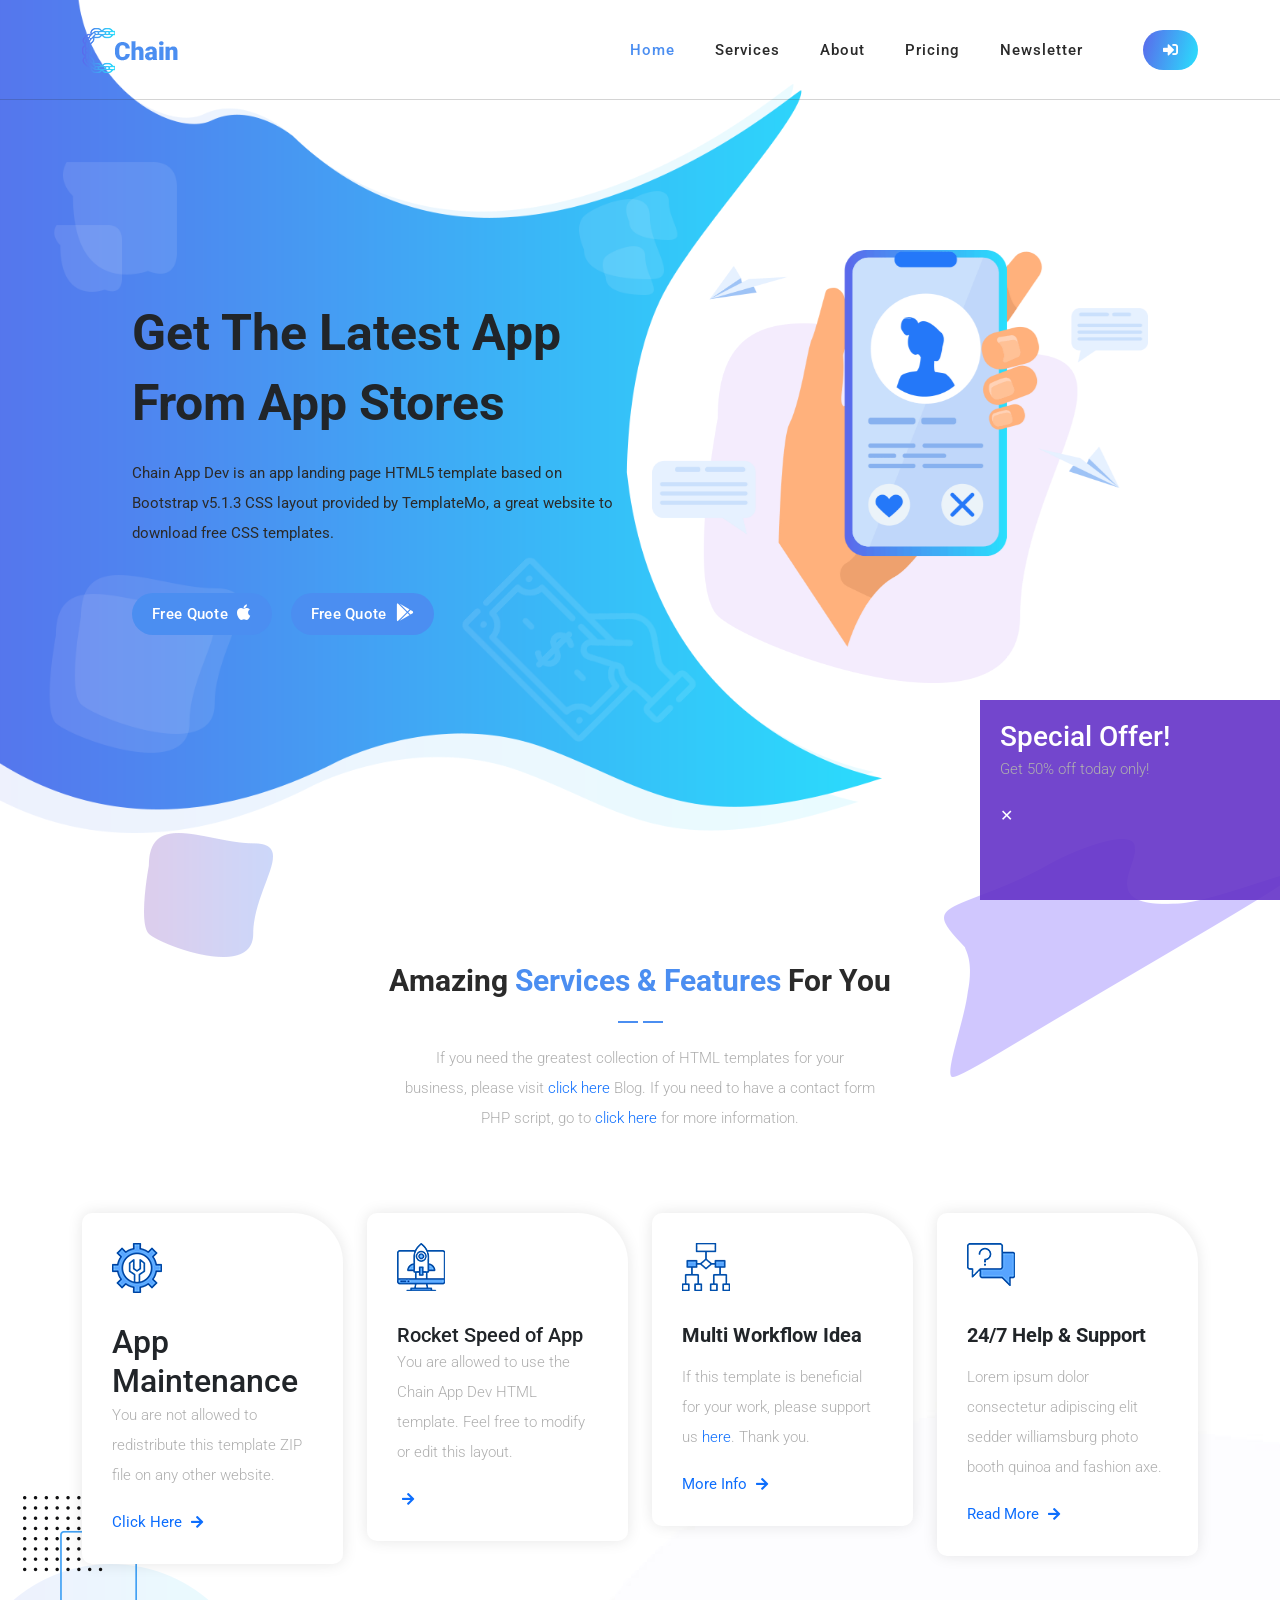
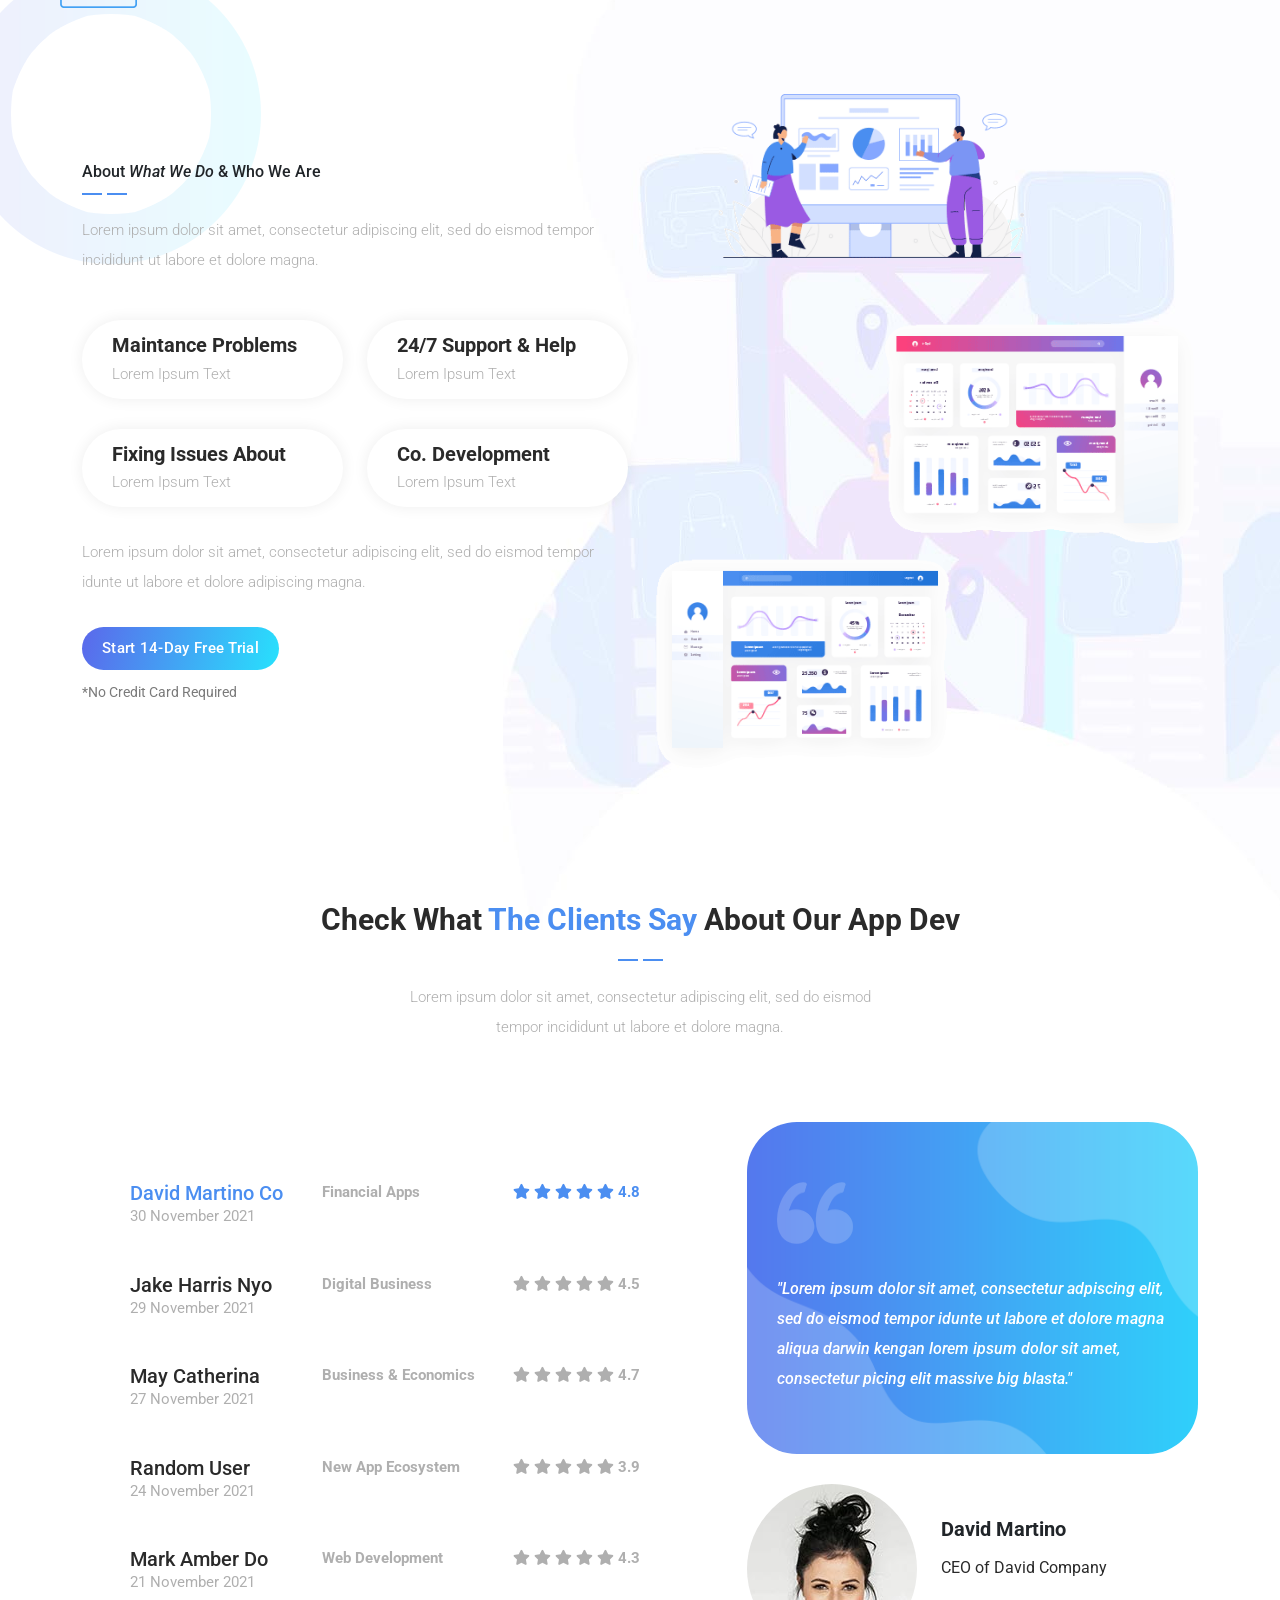
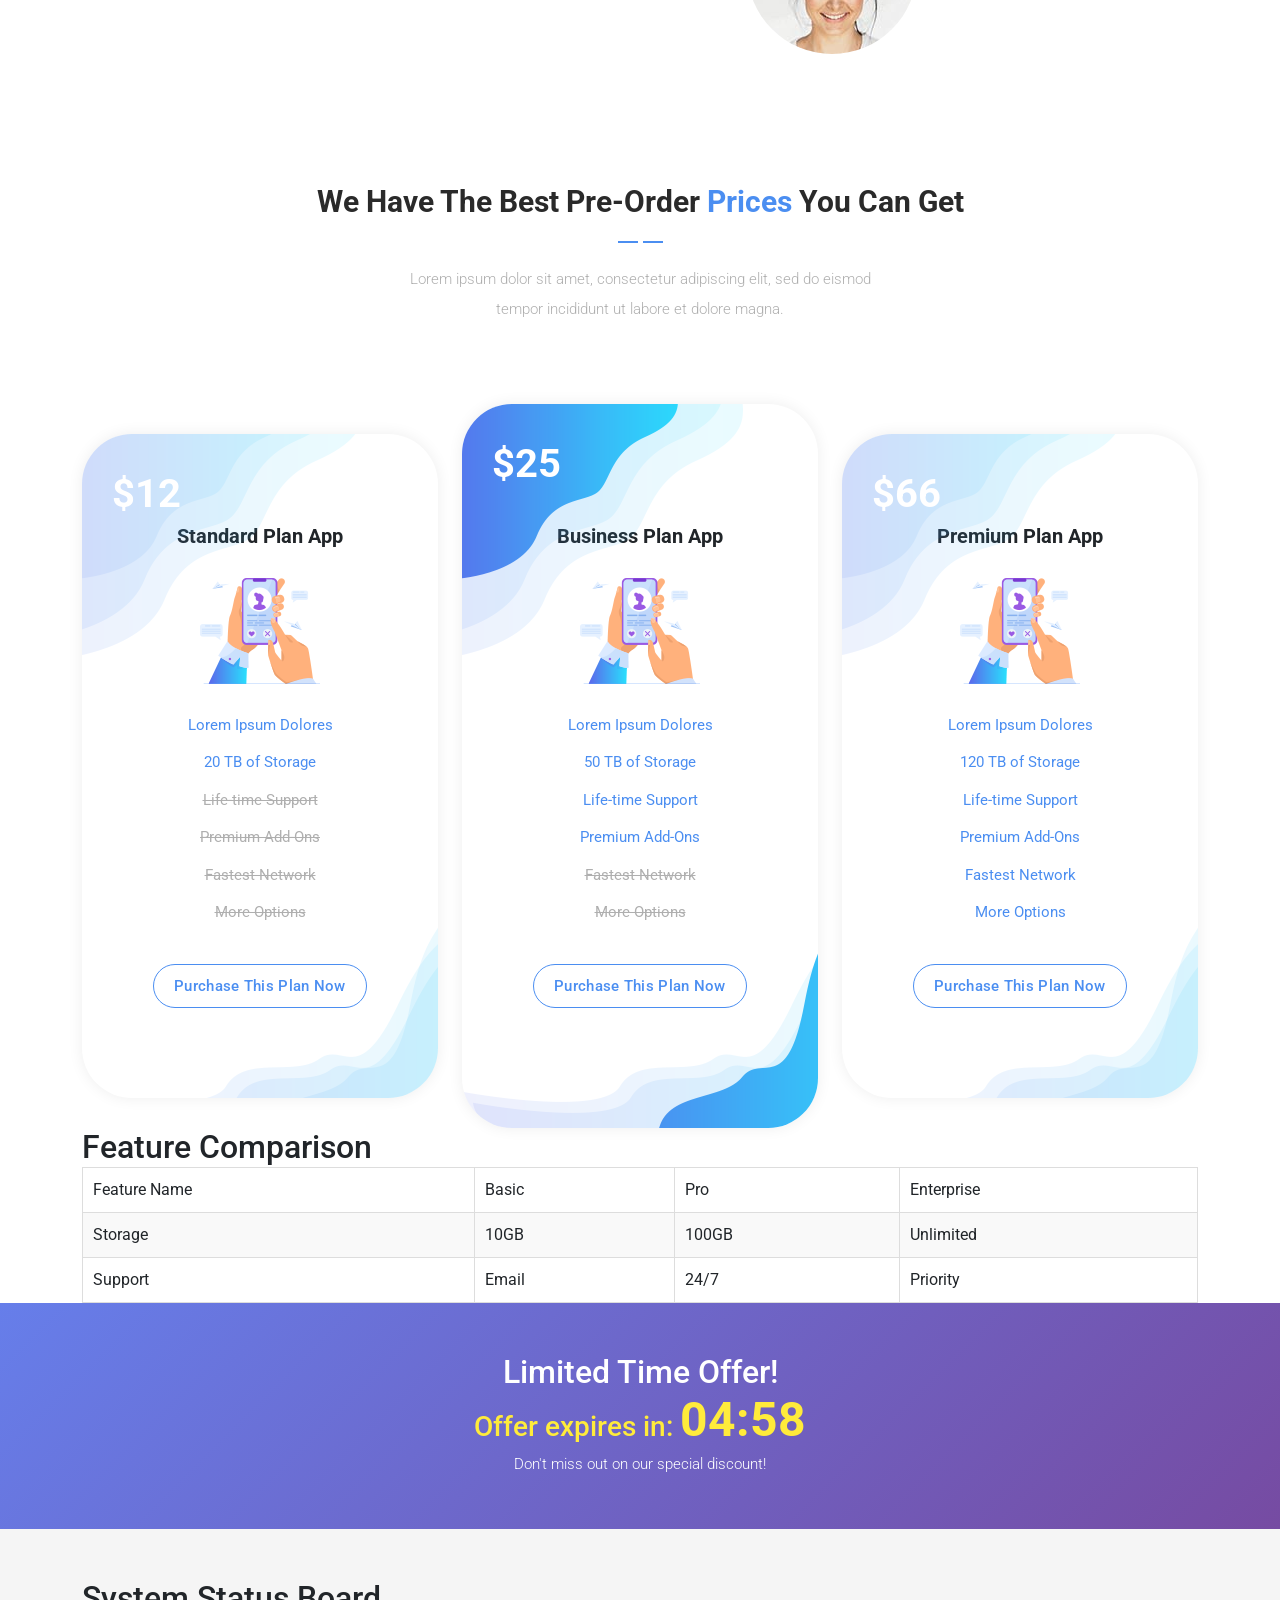
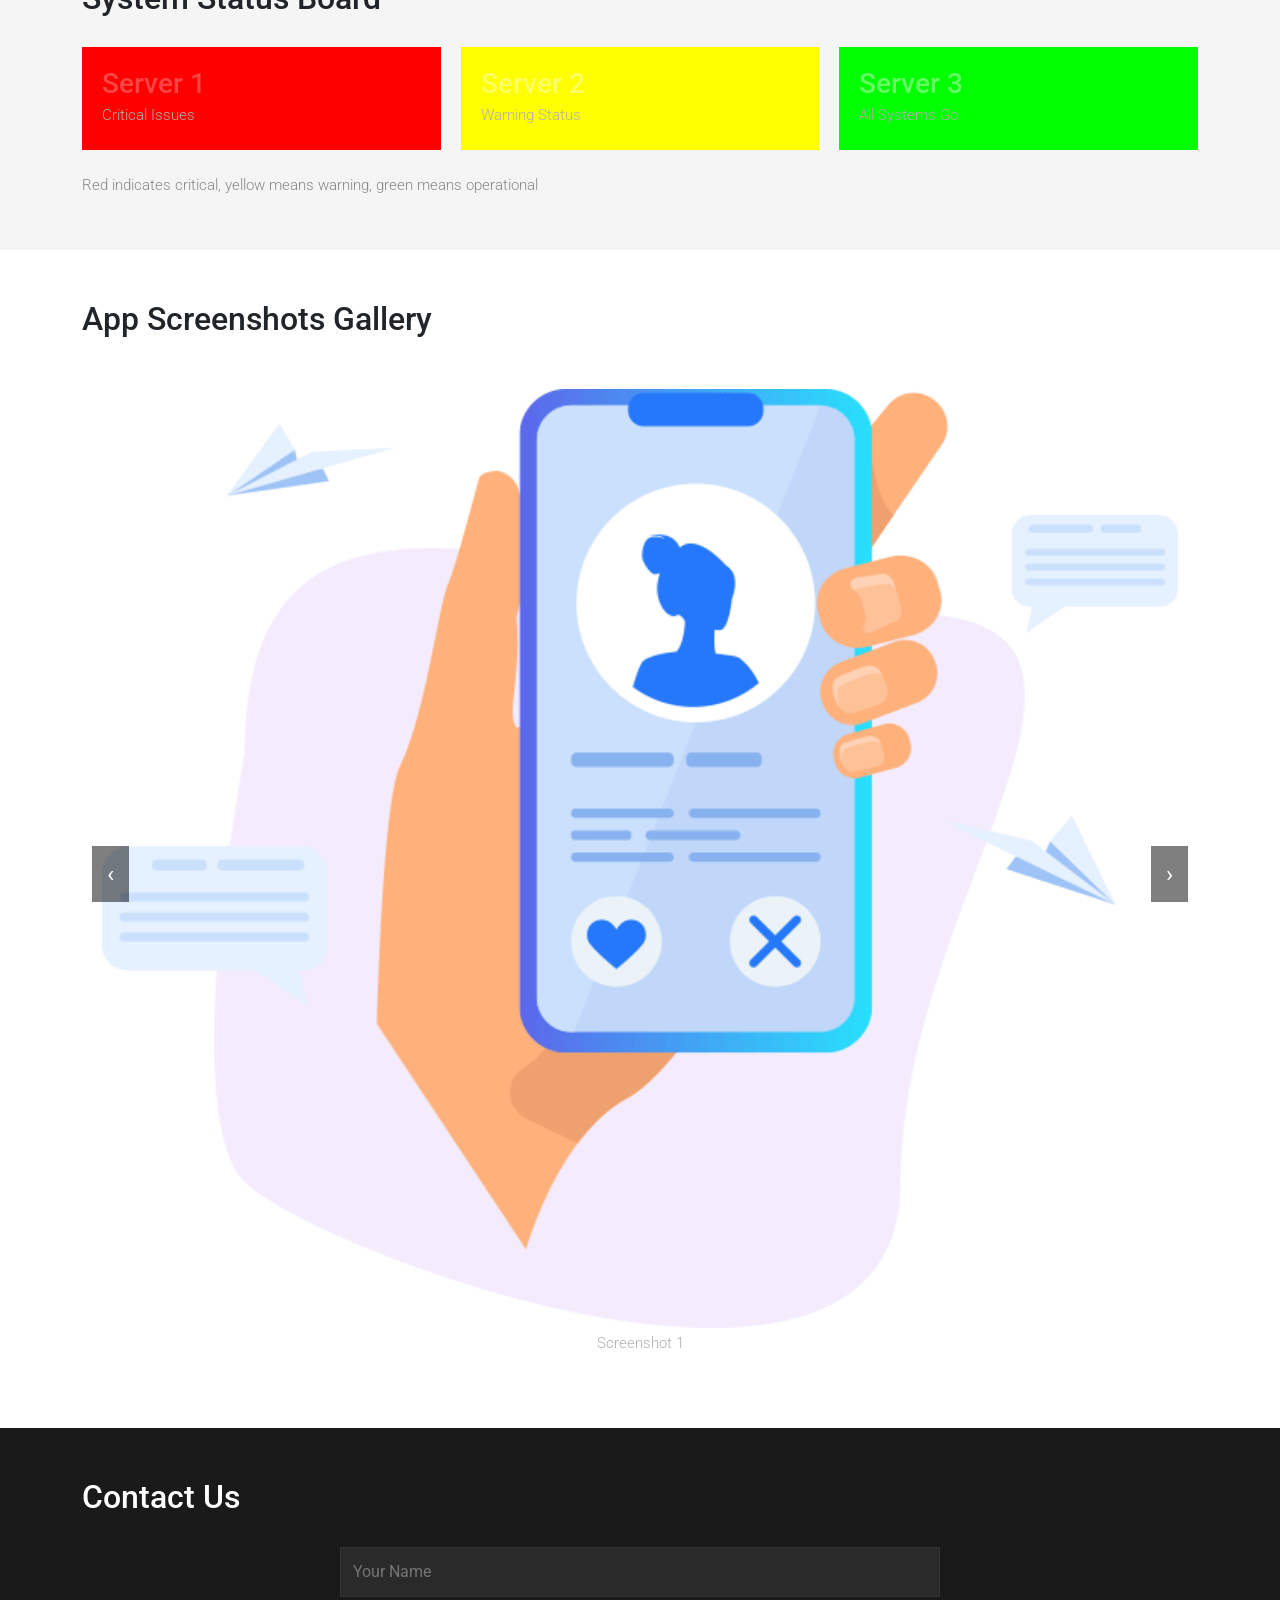
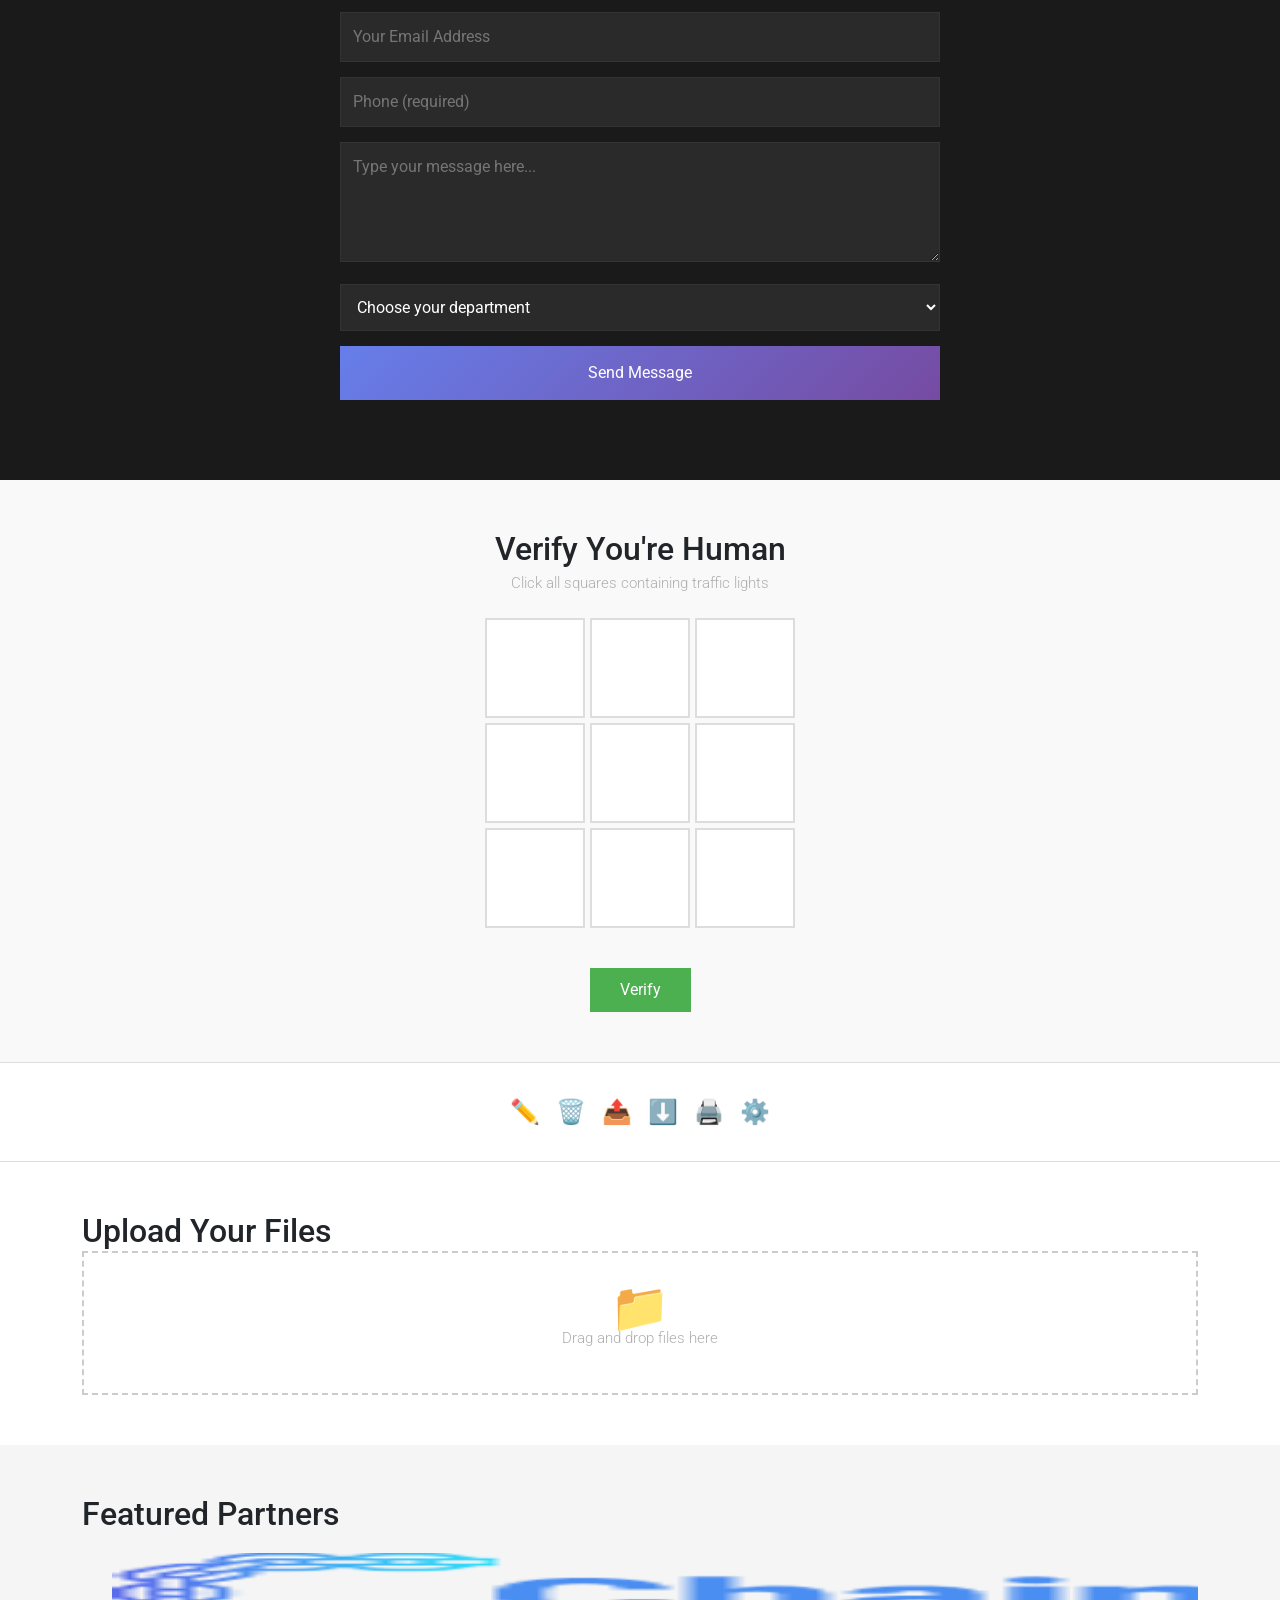
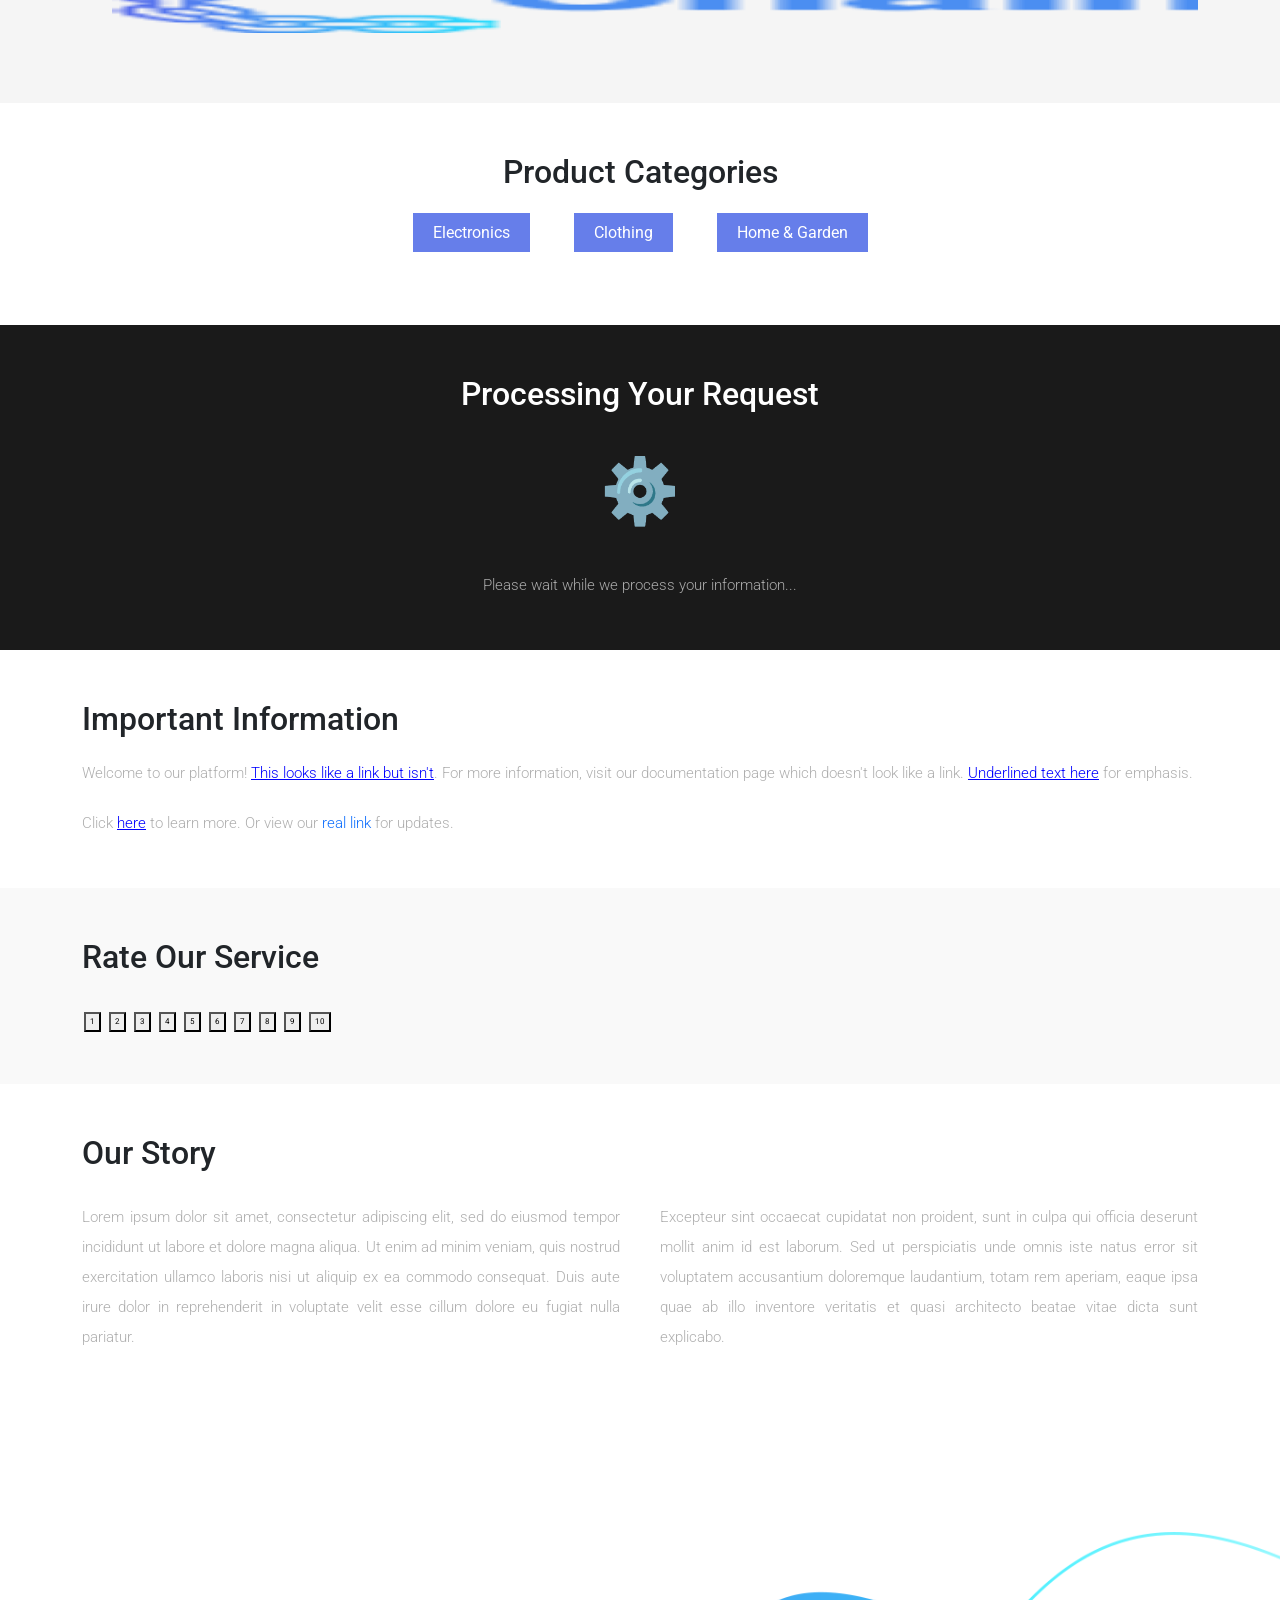
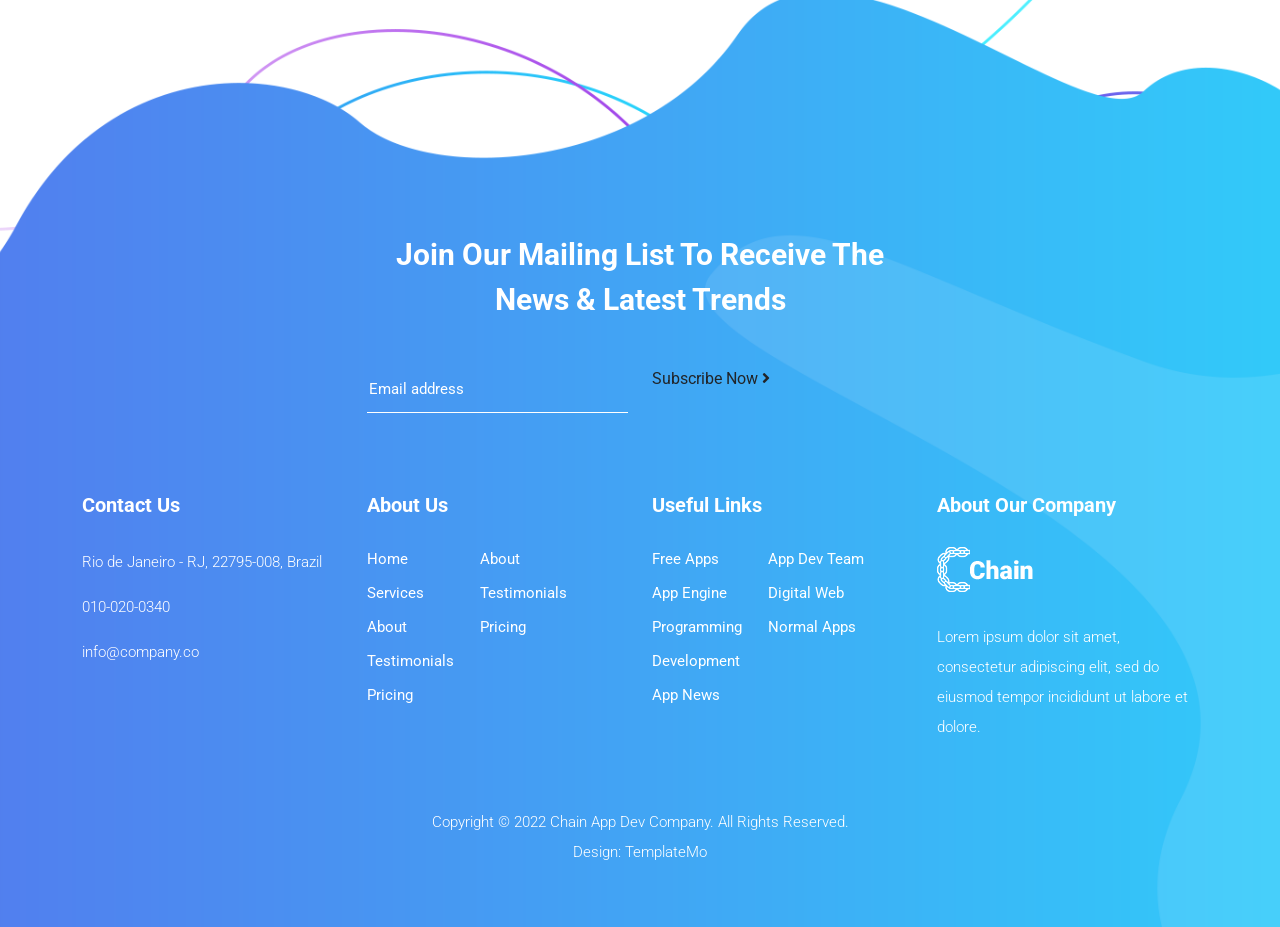
==== commit babfc1aa: "fix(a11y): Apply WCAG accessibility fixes to index.html" ====
--- a/index.html
+++ b/index.html
@@ -1,6 +1,6 @@
 
 <!DOCTYPE html>
-<html>
+<html lang="en">
 
   <head>
 
@@ -47,7 +47,7 @@
           <nav class="main-nav">
             <!-- ***** Logo Start ***** -->
             <a href="index.html" class="logo">
-              <img src="assets/images/logo.png">
+              <img src="assets/images/logo.png" alt="">
             </a>
             <!-- ***** Logo End ***** -->
             <!-- ***** Menu Start ***** -->
@@ -195,7 +195,7 @@
         <div class="col-lg-8 offset-lg-2">
           <div class="section-heading  wow fadeInDown" data-wow-duration="1s" data-wow-delay="0.5s">
             <h4>Amazing <em>Services &amp; Features</em> for you</h4>
-            <img src="assets/images/heading-line-dec.png">
+            <img src="assets/images/heading-line-dec.png" alt="">
             <p>If you need the greatest collection of HTML templates for your business, please visit <a rel="nofollow" href="https://www.toocss.com/" target="_blank">click here</a> Blog. If you need to have a contact form PHP script, go to <a href="https://templatemo.com/contact" target="_parent">click here</a> for more information.</p>
           </div>
         </div>
@@ -253,7 +253,7 @@
         <div class="col-lg-6 align-self-center">
           <div class="section-heading">
             <h6>About <em>What We Do</em> &amp; Who We Are</h6>
-            <img src="assets/images/heading-line-dec.png">
+            <img src="assets/images/heading-line-dec.png" alt="">
             <p>Lorem ipsum dolor sit amet, consectetur adipiscing elit, sed do eismod tempor incididunt ut labore et dolore magna.</p>
           </div>
           <div class="row">
@@ -292,7 +292,7 @@
         </div>
         <div class="col-lg-6">
           <div class="right-image">
-            <img src="assets/images/about-right-dec.png">
+            <img src="assets/images/about-right-dec.png" alt="">
           </div>
         </div>
       </div>
@@ -305,7 +305,7 @@
         <div class="col-lg-8 offset-lg-2">
           <div class="section-heading">
             <h4>Check What <em>The Clients Say</em> About Our App Dev</h4>
-            <img src="assets/images/heading-line-dec.png">
+            <img src="assets/images/heading-line-dec.png" alt="">
             <p>Lorem ipsum dolor sit amet, consectetur adipiscing elit, sed do eismod tempor incididunt ut labore et dolore magna.</p>
           </div>
         </div>
@@ -430,12 +430,12 @@
                           <div class="row">
                             <div class="col-lg-12">
                               <div class="client-content">
-                                <img src="assets/images/quote.png">
+                                <img src="assets/images/quote.png" alt="">
                                 <p>"Lorem ipsum dolor sit amet, consectetur adpiscing elit, sed do eismod tempor idunte ut labore et dolore magna aliqua darwin kengan
                                   lorem ipsum dolor sit amet, consectetur picing elit massive big blasta."</p>
                               </div>
                               <div class="down-content">
-                                <img src="assets/images/client-image.jpg">
+                                <img src="assets/images/client-image.jpg" alt="">
                                 <div class="right-content">
                                   <h4>David Martino</h4>
                                   <span>CEO of David Company</span>
@@ -452,12 +452,12 @@
                           <div class="row">
                             <div class="col-lg-12">
                               <div class="client-content">
-                                <img src="assets/images/quote.png">
+                                <img src="assets/images/quote.png" alt="">
                                 <p>"CTO, Lorem ipsum dolor sit amet, consectetur adpiscing elit, sed do eismod tempor idunte ut labore et dolore magna aliqua darwin kengan
                                   lorem ipsum dolor sit amet, consectetur picing elit massive big blasta."</p>
                               </div>
                               <div class="down-content">
-                                <img src="assets/images/client-image.jpg">
+                                <img src="assets/images/client-image.jpg" alt="">
                                 <div class="right-content">
                                   <h4>Jake H. Nyo</h4>
                                   <span>CTO of Digital Company</span>
@@ -474,12 +474,12 @@
                           <div class="row">
                             <div class="col-lg-12">
                               <div class="client-content">
-                                <img src="assets/images/quote.png">
+                                <img src="assets/images/quote.png" alt="">
                                 <p>"May, Lorem ipsum dolor sit amet, consectetur adpiscing elit, sed do eismod tempor idunte ut labore et dolore magna aliqua darwin kengan
                                   lorem ipsum dolor sit amet, consectetur picing elit massive big blasta."</p>
                               </div>
                               <div class="down-content">
-                                <img src="assets/images/client-image.jpg">
+                                <img src="assets/images/client-image.jpg" alt="">
                                 <div class="right-content">
                                   <h4>May C.</h4>
                                   <span>Founder of Catherina Co.</span>
@@ -496,12 +496,12 @@
                           <div class="row">
                             <div class="col-lg-12">
                               <div class="client-content">
-                                <img src="assets/images/quote.png">
+                                <img src="assets/images/quote.png" alt="">
                                 <p>"Lorem ipsum dolor sit amet, consectetur adpiscing elit, sed do eismod tempor idunte ut labore et dolore magna aliqua darwin kengan
                                   lorem ipsum dolor sit amet, consectetur picing elit massive big blasta."</p>
                               </div>
                               <div class="down-content">
-                                <img src="assets/images/client-image.jpg">
+                                <img src="assets/images/client-image.jpg" alt="">
                                 <div class="right-content">
                                   <h4>Random Staff</h4>
                                   <span>Manager, Digital Company</span>
@@ -518,12 +518,12 @@
                           <div class="row">
                             <div class="col-lg-12">
                               <div class="client-content">
-                                <img src="assets/images/quote.png">
+                                <img src="assets/images/quote.png" alt="">
                                 <p>"Mark, Lorem ipsum dolor sit amet, consectetur adpiscing elit, sed do eismod tempor idunte ut labore et dolore magna aliqua darwin kengan
                                   lorem ipsum dolor sit amet, consectetur picing elit massive big blasta."</p>
                               </div>
                               <div class="down-content">
-                                <img src="assets/images/client-image.jpg">
+                                <img src="assets/images/client-image.jpg" alt="">
                                 <div class="right-content">
                                   <h4>Mark Am</h4>
                                   <span>CTO, Amber Do Company</span>
@@ -550,7 +550,7 @@
         <div class="col-lg-8 offset-lg-2">
           <div class="section-heading">
             <h4>We Have The Best Pre-Order <em>Prices</em> You Can Get</h4>
-            <img src="assets/images/heading-line-dec.png">
+            <img src="assets/images/heading-line-dec.png" alt="">
             <p>Lorem ipsum dolor sit amet, consectetur adipiscing elit, sed do eismod tempor incididunt ut labore et dolore magna.</p>
           </div>
         </div>
@@ -559,7 +559,7 @@
             <span class="price">$12</span>
             <h4>Standard Plan App</h4>
             <div class="icon">
-              <img src="assets/images/pricing-table-01.png">
+              <img src="assets/images/pricing-table-01.png" alt="">
             </div>
             <ul>
               <li>Lorem Ipsum Dolores</li>
@@ -579,7 +579,7 @@
             <span class="price">$25</span>
             <h4>Business Plan App</h4>
             <div class="icon">
-              <img src="assets/images/pricing-table-01.png">
+              <img src="assets/images/pricing-table-01.png" alt="">
             </div>
             <ul>
               <li>Lorem Ipsum Dolores</li>
@@ -599,7 +599,7 @@
             <span class="price">$66</span>
             <h4>Premium Plan App</h4>
             <div class="icon">
-              <img src="assets/images/pricing-table-01.png">
+              <img src="assets/images/pricing-table-01.png" alt="">
             </div>
             <ul>
               <li>Lorem Ipsum Dolores</li>
@@ -684,18 +684,18 @@
   <div id="app-gallery" style="padding: 50px 0;">
     <div class="container">
       <h2>App Screenshots Gallery</h2>
-      <div style="position: relative; overflow: hidden; margin-top: 30px;">
+      <div style="position: relative; overflow: hidden; margin-top: 30px;" tabindex="0">
         <div class="carousel-container" style="display: flex; transition: transform 0.3s ease;">
           <div style="min-width: 100%; padding: 20px; box-sizing: border-box;">
-            <img src="assets/images/slider-dec.png" style="width: 100%; height: auto;">
+            <img src="assets/images/slider-dec.png" style="width: 100%; height: auto;" alt="">
             <p style="text-align: center;">Screenshot 1</p>
           </div>
           <div style="min-width: 100%; padding: 20px; box-sizing: border-box;">
-            <img src="assets/images/slider-dec.png" style="width: 100%; height: auto;">
+            <img src="assets/images/slider-dec.png" style="width: 100%; height: auto;" alt="">
             <p style="text-align: center;">Screenshot 2</p>
           </div>
           <div style="min-width: 100%; padding: 20px; box-sizing: border-box;">
-            <img src="assets/images/slider-dec.png" style="width: 100%; height: auto;">
+            <img src="assets/images/slider-dec.png" style="width: 100%; height: auto;" alt="">
             <p style="text-align: center;">Screenshot 3</p>
           </div>
         </div>
@@ -784,14 +784,14 @@
     <div class="container">
       <h2>Featured Partners</h2>
       <div class="horizontal-scroll-trap" style="padding: 20px 0;">
-        <img src="assets/images/logo.png" style="height: 80px; margin: 0 30px;">
-        <img src="assets/images/logo.png" style="height: 80px; margin: 0 30px;">
-        <img src="assets/images/logo.png" style="height: 80px; margin: 0 30px;">
-        <img src="assets/images/logo.png" style="height: 80px; margin: 0 30px;">
-        <img src="assets/images/logo.png" style="height: 80px; margin: 0 30px;">
-        <img src="assets/images/logo.png" style="height: 80px; margin: 0 30px;">
-        <img src="assets/images/logo.png" style="height: 80px; margin: 0 30px;">
-        <img src="assets/images/logo.png" style="height: 80px; margin: 0 30px;">
+        <img src="assets/images/logo.png" style="height: 80px; margin: 0 30px;" alt="">
+        <img src="assets/images/logo.png" style="height: 80px; margin: 0 30px;" alt="">
+        <img src="assets/images/logo.png" style="height: 80px; margin: 0 30px;" alt="">
+        <img src="assets/images/logo.png" style="height: 80px; margin: 0 30px;" alt="">
+        <img src="assets/images/logo.png" style="height: 80px; margin: 0 30px;" alt="">
+        <img src="assets/images/logo.png" style="height: 80px; margin: 0 30px;" alt="">
+        <img src="assets/images/logo.png" style="height: 80px; margin: 0 30px;" alt="">
+        <img src="assets/images/logo.png" style="height: 80px; margin: 0 30px;" alt="">
       </div>
     </div>
   </div>
@@ -968,7 +968,7 @@
           <div class="footer-widget">
             <h4>About Our Company</h4>
             <div class="logo">
-              <img src="assets/images/white-logo.png">
+              <img src="assets/images/white-logo.png" alt="">
             </div>
             <p>Lorem ipsum dolor sit amet, consectetur adipiscing elit, sed do eiusmod tempor incididunt ut labore et dolore.</p>
           </div>
